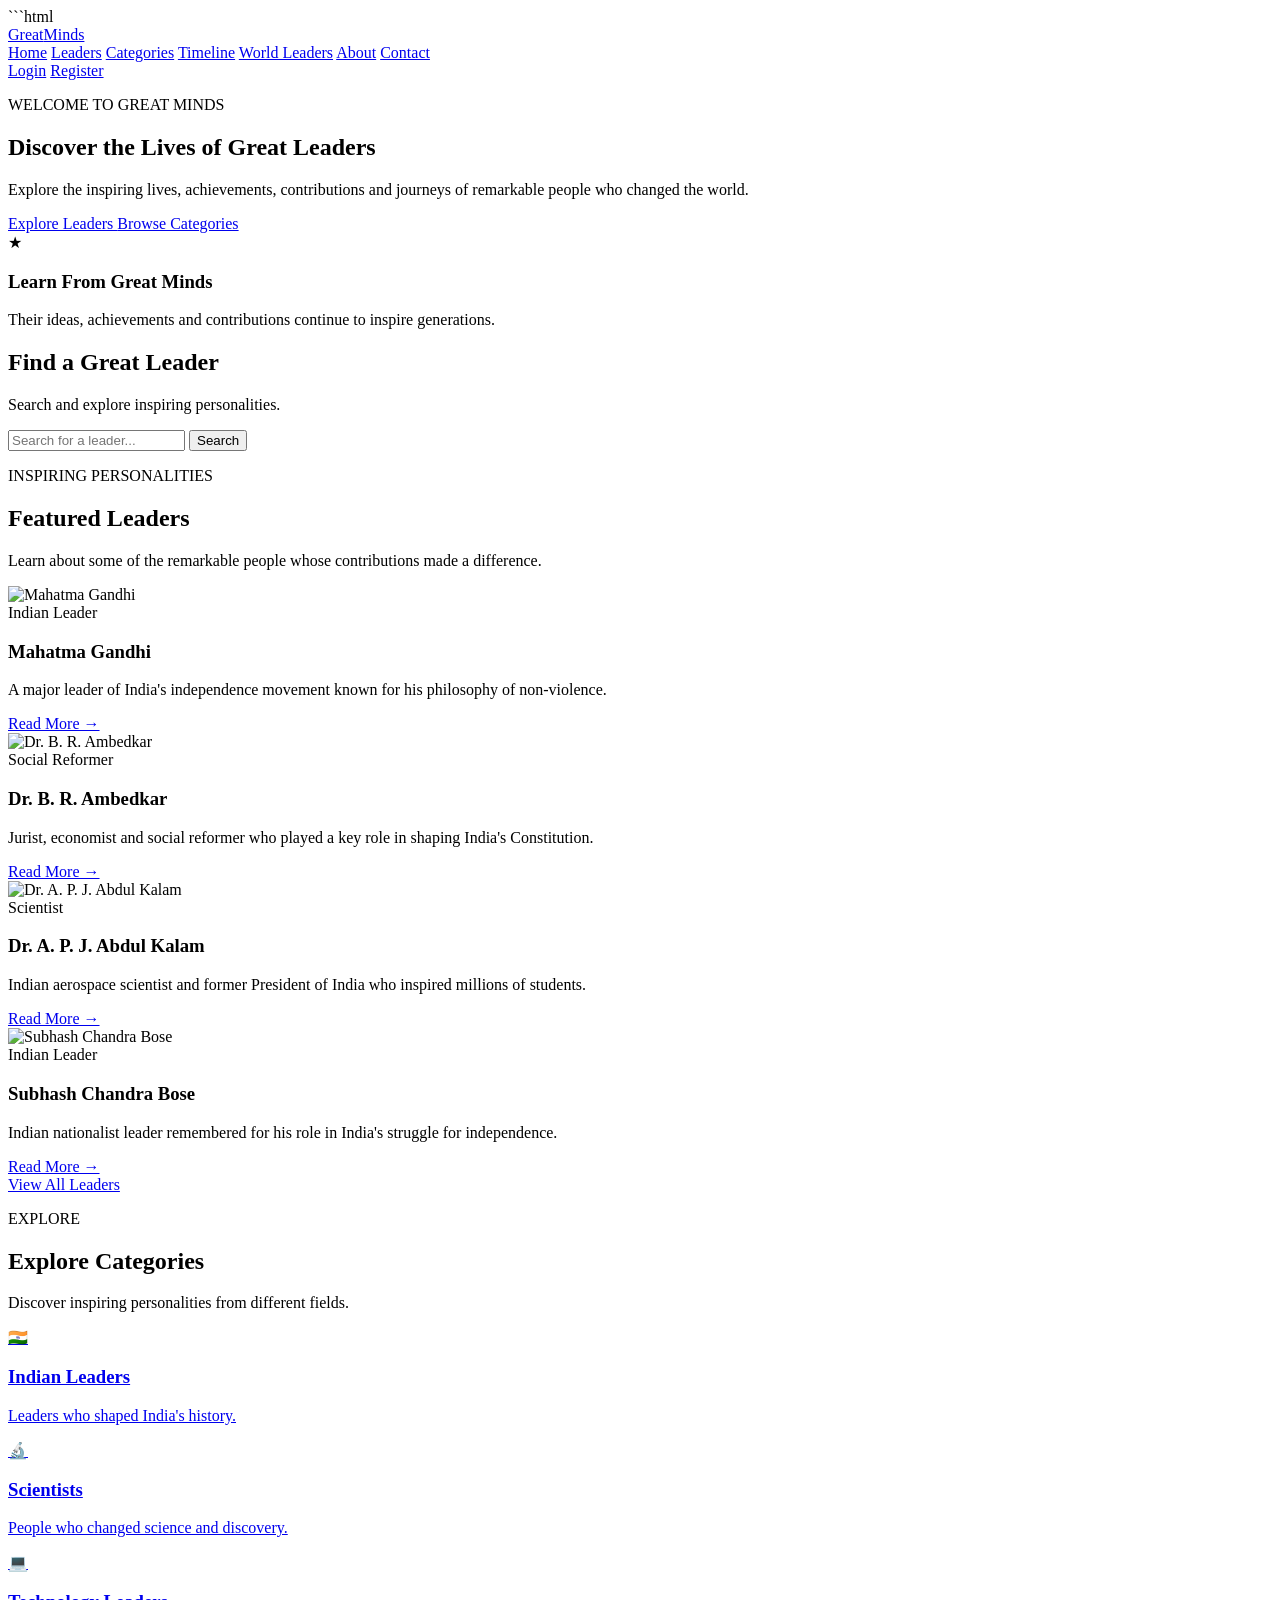
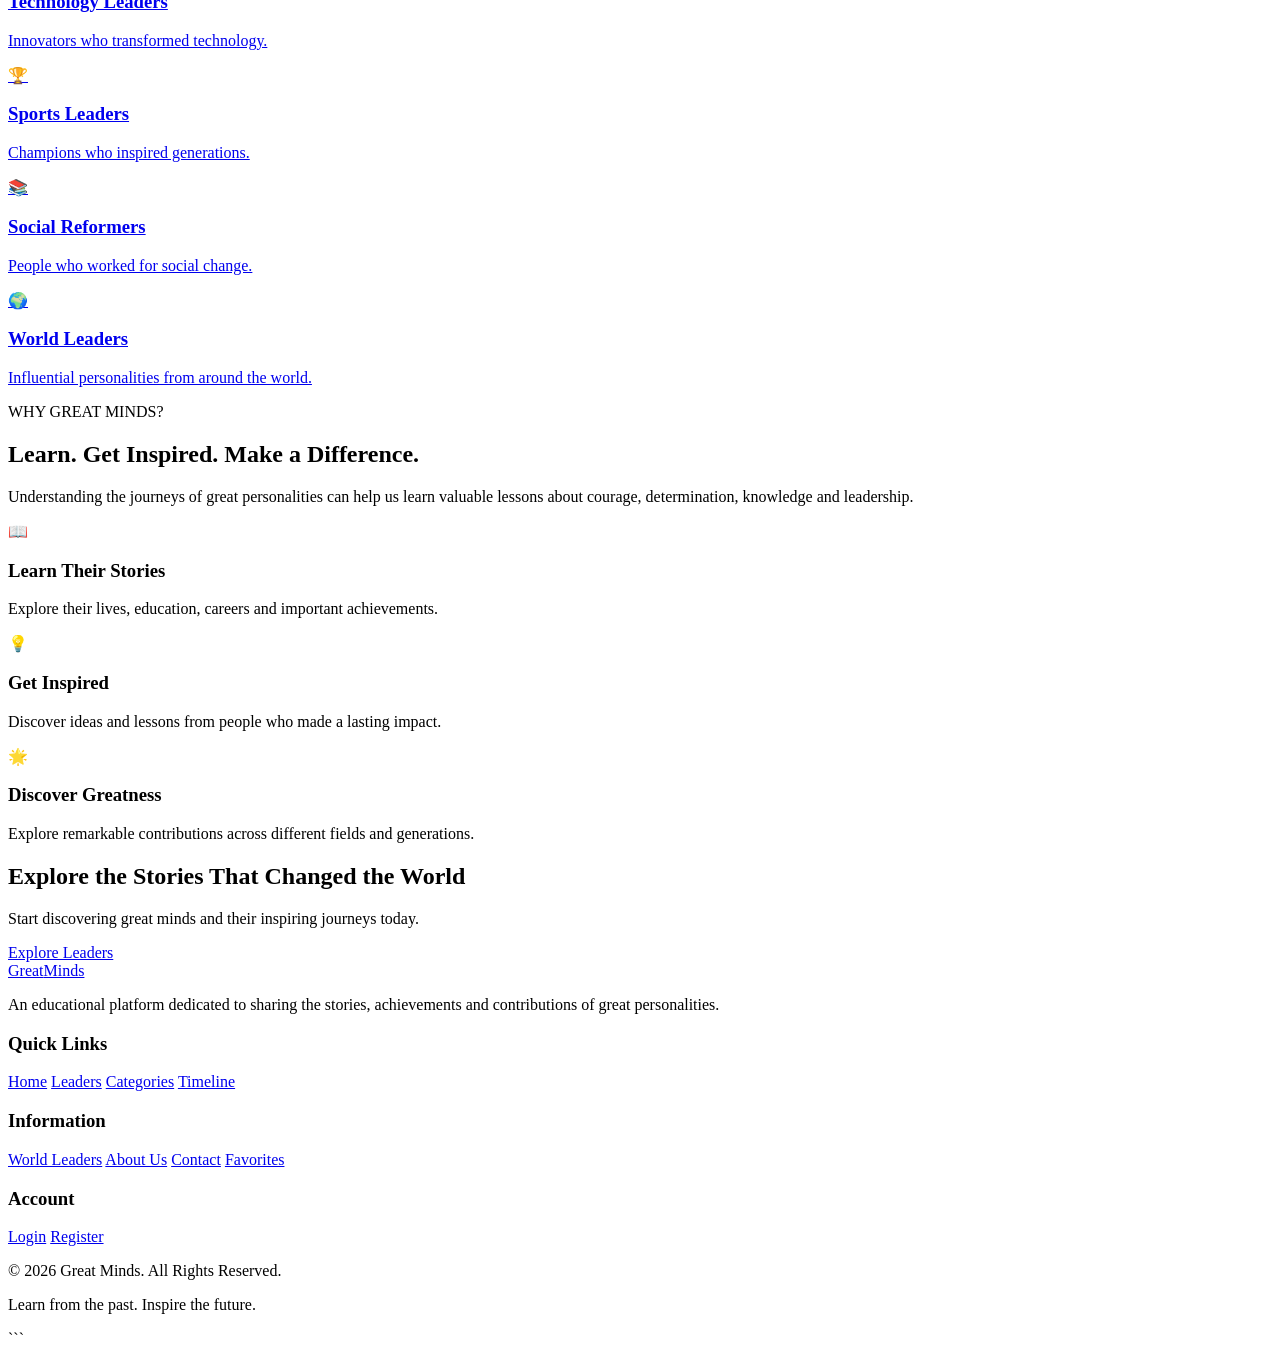
==== index.html @ 08a46108 "Add files via upload" ====
```html
<!DOCTYPE html>
<html lang="en">
<head>
    <meta charset="UTF-8">

    <meta name="viewport" content="width=device-width, initial-scale=1.0">

    <meta name="description"
        content="Great Minds - Explore the lives, achievements and contributions of great leaders and inspiring personalities.">

    <title>Great Minds | Great Leaders</title>

    <!-- Google Font -->
    <link rel="preconnect" href="https://fonts.googleapis.com">
    <link rel="preconnect" href="https://fonts.gstatic.com" crossorigin>
    <link
        href="https://fonts.googleapis.com/css2?family=Poppins:wght@300;400;500;600;700&display=swap"
        rel="stylesheet">

    <!-- Main CSS -->
    <link rel="stylesheet" href="css/style.css">
</head>

<body>

    <!-- ================= NAVBAR ================= -->
    <header class="navbar">

        <div class="container nav-container">

            <a href="index.html" class="logo">
                Great<span>Minds</span>
            </a>

            <nav class="nav-menu">
                <a href="index.html" class="active">Home</a>
                <a href="leaders.html">Leaders</a>
                <a href="categories.html">Categories</a>
                <a href="timeline.html">Timeline</a>
                <a href="world-leaders.html">World Leaders</a>
                <a href="about.html">About</a>
                <a href="contact.html">Contact</a>
            </nav>

            <div class="nav-actions">
                <a href="login.html" class="login-btn">Login</a>
                <a href="register.html" class="register-btn">Register</a>
            </div>

        </div>

    </header>


    <!-- ================= HERO SECTION ================= -->
    <main>

        <section class="hero">

            <div class="container hero-content">

                <div class="hero-text">

                    <p class="hero-small-title">
                        WELCOME TO GREAT MINDS
                    </p>

                    <h1>
                        Discover the Lives of
                        <span>Great Leaders</span>
                    </h1>

                    <p class="hero-description">
                        Explore the inspiring lives, achievements,
                        contributions and journeys of remarkable people
                        who changed the world.
                    </p>

                    <div class="hero-buttons">
                        <a href="leaders.html" class="primary-btn">
                            Explore Leaders
                        </a>

                        <a href="categories.html" class="secondary-btn">
                            Browse Categories
                        </a>
                    </div>

                </div>


                <div class="hero-image">

                    <div class="hero-card">

                        <div class="hero-card-icon">
                            ★
                        </div>

                        <h3>
                            Learn From Great Minds
                        </h3>

                        <p>
                            Their ideas, achievements and contributions
                            continue to inspire generations.
                        </p>

                    </div>

                </div>

            </div>

        </section>


        <!-- ================= SEARCH SECTION ================= -->
        <section class="search-section">

            <div class="container">

                <div class="search-box">

                    <div>
                        <h2>Find a Great Leader</h2>

                        <p>
                            Search and explore inspiring personalities.
                        </p>
                    </div>

                    <form class="search-form" action="search.html">

                        <input
                            type="text"
                            name="search"
                            placeholder="Search for a leader..."
                            aria-label="Search for a leader"
                            required
                        >

                        <button type="submit">
                            Search
                        </button>

                    </form>

                </div>

            </div>

        </section>


        <!-- ================= FEATURED LEADERS ================= -->
        <section class="featured-section">

            <div class="container">

                <div class="section-heading">

                    <p class="section-subtitle">
                        INSPIRING PERSONALITIES
                    </p>

                    <h2>Featured Leaders</h2>

                    <p>
                        Learn about some of the remarkable people
                        whose contributions made a difference.
                    </p>

                </div>


                <div class="leaders-grid">


                    <!-- Leader Card 1 -->
                    <article class="leader-card">

                        <div class="leader-image">
                            <img
                                src="images/gandhi.jpg"
                                alt="Mahatma Gandhi"
                            >
                        </div>

                        <div class="leader-info">

                            <span class="leader-category">
                                Indian Leader
                            </span>

                            <h3>Mahatma Gandhi</h3>

                            <p>
                                A major leader of India's independence
                                movement known for his philosophy of
                                non-violence.
                            </p>

                            <a href="leader-details.html" class="read-more">
                                Read More →
                            </a>

                        </div>

                    </article>


                    <!-- Leader Card 2 -->
                    <article class="leader-card">

                        <div class="leader-image">
                            <img
                                src="images/ambedkar.jpg"
                                alt="Dr. B. R. Ambedkar"
                            >
                        </div>

                        <div class="leader-info">

                            <span class="leader-category">
                                Social Reformer
                            </span>

                            <h3>Dr. B. R. Ambedkar</h3>

                            <p>
                                Jurist, economist and social reformer
                                who played a key role in shaping India's
                                Constitution.
                            </p>

                            <a href="leader-details.html" class="read-more">
                                Read More →
                            </a>

                        </div>

                    </article>


                    <!-- Leader Card 3 -->
                    <article class="leader-card">

                        <div class="leader-image">
                            <img
                                src="images/apj-abdul-kalam.jpg"
                                alt="Dr. A. P. J. Abdul Kalam"
                            >
                        </div>

                        <div class="leader-info">

                            <span class="leader-category">
                                Scientist
                            </span>

                            <h3>Dr. A. P. J. Abdul Kalam</h3>

                            <p>
                                Indian aerospace scientist and former
                                President of India who inspired millions
                                of students.
                            </p>

                            <a href="leader-details.html" class="read-more">
                                Read More →
                            </a>

                        </div>

                    </article>


                    <!-- Leader Card 4 -->
                    <article class="leader-card">

                        <div class="leader-image">
                            <img
                                src="images/subhash-chandra-bose.jpg"
                                alt="Subhash Chandra Bose"
                            >
                        </div>

                        <div class="leader-info">

                            <span class="leader-category">
                                Indian Leader
                            </span>

                            <h3>Subhash Chandra Bose</h3>

                            <p>
                                Indian nationalist leader remembered for
                                his role in India's struggle for
                                independence.
                            </p>

                            <a href="leader-details.html" class="read-more">
                                Read More →
                            </a>

                        </div>

                    </article>

                </div>


                <div class="view-all">

                    <a href="leaders.html" class="primary-btn">
                        View All Leaders
                    </a>

                </div>

            </div>

        </section>


        <!-- ================= CATEGORIES ================= -->
        <section class="categories-section">

            <div class="container">

                <div class="section-heading">

                    <p class="section-subtitle">
                        EXPLORE
                    </p>

                    <h2>Explore Categories</h2>

                    <p>
                        Discover inspiring personalities from
                        different fields.
                    </p>

                </div>


                <div class="categories-grid">


                    <a href="categories.html" class="category-card">
                        <div class="category-icon">🇮🇳</div>
                        <h3>Indian Leaders</h3>
                        <p>Leaders who shaped India's history.</p>
                    </a>


                    <a href="categories.html" class="category-card">
                        <div class="category-icon">🔬</div>
                        <h3>Scientists</h3>
                        <p>People who changed science and discovery.</p>
                    </a>


                    <a href="categories.html" class="category-card">
                        <div class="category-icon">💻</div>
                        <h3>Technology Leaders</h3>
                        <p>Innovators who transformed technology.</p>
                    </a>


                    <a href="categories.html" class="category-card">
                        <div class="category-icon">🏆</div>
                        <h3>Sports Leaders</h3>
                        <p>Champions who inspired generations.</p>
                    </a>


                    <a href="categories.html" class="category-card">
                        <div class="category-icon">📚</div>
                        <h3>Social Reformers</h3>
                        <p>People who worked for social change.</p>
                    </a>


                    <a href="categories.html" class="category-card">
                        <div class="category-icon">🌍</div>
                        <h3>World Leaders</h3>
                        <p>Influential personalities from around the world.</p>
                    </a>

                </div>

            </div>

        </section>


        <!-- ================= WHY GREAT MINDS ================= -->
        <section class="why-section">

            <div class="container">

                <div class="section-heading">

                    <p class="section-subtitle">
                        WHY GREAT MINDS?
                    </p>

                    <h2>Learn. Get Inspired. Make a Difference.</h2>

                    <p>
                        Understanding the journeys of great personalities
                        can help us learn valuable lessons about courage,
                        determination, knowledge and leadership.
                    </p>

                </div>


                <div class="features-grid">

                    <div class="feature-card">
                        <div class="feature-icon">📖</div>
                        <h3>Learn Their Stories</h3>
                        <p>
                            Explore their lives, education, careers
                            and important achievements.
                        </p>
                    </div>


                    <div class="feature-card">
                        <div class="feature-icon">💡</div>
                        <h3>Get Inspired</h3>
                        <p>
                            Discover ideas and lessons from people
                            who made a lasting impact.
                        </p>
                    </div>


                    <div class="feature-card">
                        <div class="feature-icon">🌟</div>
                        <h3>Discover Greatness</h3>
                        <p>
                            Explore remarkable contributions across
                            different fields and generations.
                        </p>
                    </div>

                </div>

            </div>

        </section>


        <!-- ================= CALL TO ACTION ================= -->
        <section class="cta-section">

            <div class="container">

                <div class="cta-content">

                    <h2>
                        Explore the Stories That Changed the World
                    </h2>

                    <p>
                        Start discovering great minds and their
                        inspiring journeys today.
                    </p>

                    <a href="leaders.html" class="primary-btn">
                        Explore Leaders
                    </a>

                </div>

            </div>

        </section>

    </main>


    <!-- ================= FOOTER ================= -->
    <footer class="footer">

        <div class="container footer-content">

            <div class="footer-about">

                <a href="index.html" class="logo">
                    Great<span>Minds</span>
                </a>

                <p>
                    An educational platform dedicated to sharing
                    the stories, achievements and contributions
                    of great personalities.
                </p>

            </div>


            <div class="footer-links">

                <h3>Quick Links</h3>

                <a href="index.html">Home</a>
                <a href="leaders.html">Leaders</a>
                <a href="categories.html">Categories</a>
                <a href="timeline.html">Timeline</a>

            </div>


            <div class="footer-links">

                <h3>Information</h3>

                <a href="world-leaders.html">World Leaders</a>
                <a href="about.html">About Us</a>
                <a href="contact.html">Contact</a>
                <a href="favorites.html">Favorites</a>

            </div>


            <div class="footer-links">

                <h3>Account</h3>

                <a href="login.html">Login</a>
                <a href="register.html">Register</a>

            </div>

        </div>


        <div class="footer-bottom">

            <p>
                © 2026 Great Minds. All Rights Reserved.
            </p>

            <p>
                Learn from the past. Inspire the future.
            </p>

        </div>

    </footer>


    <!-- Main JavaScript -->
    <script src="js/script.js"></script>

</body>
</html>
```
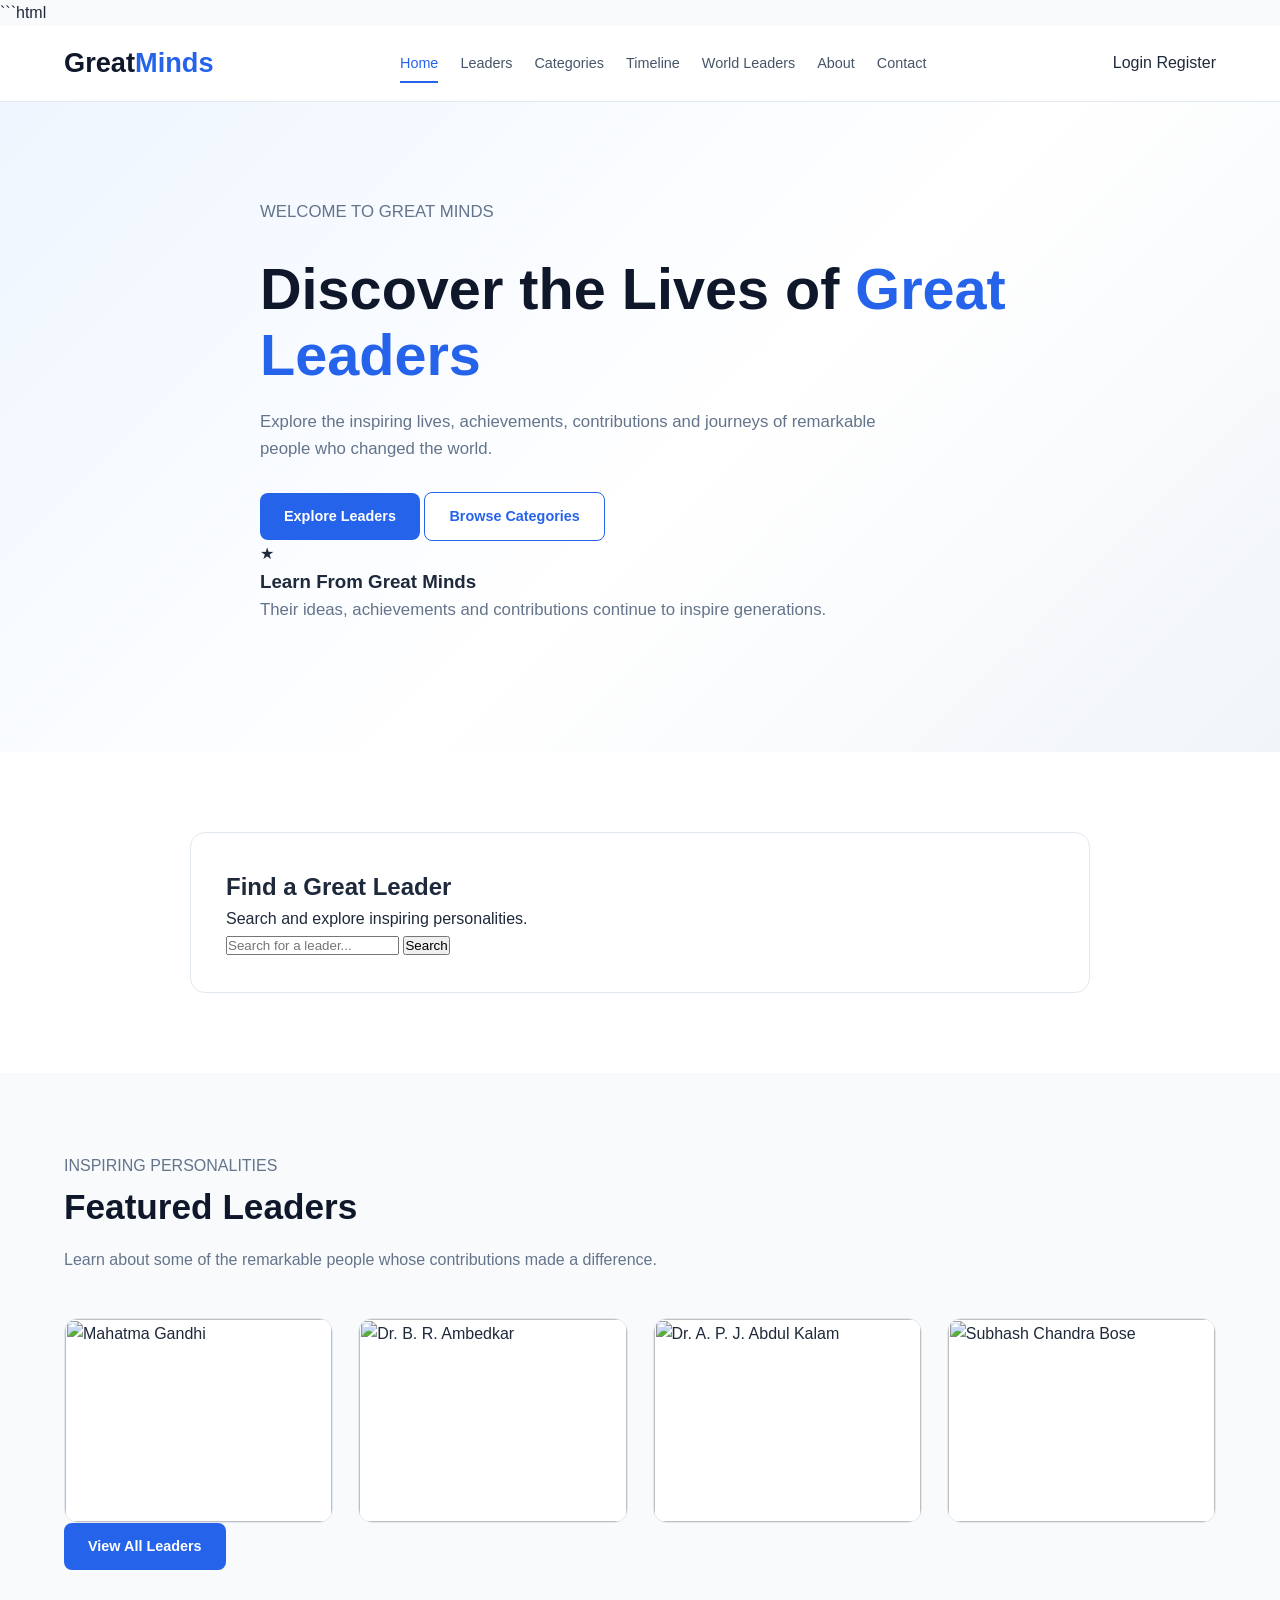
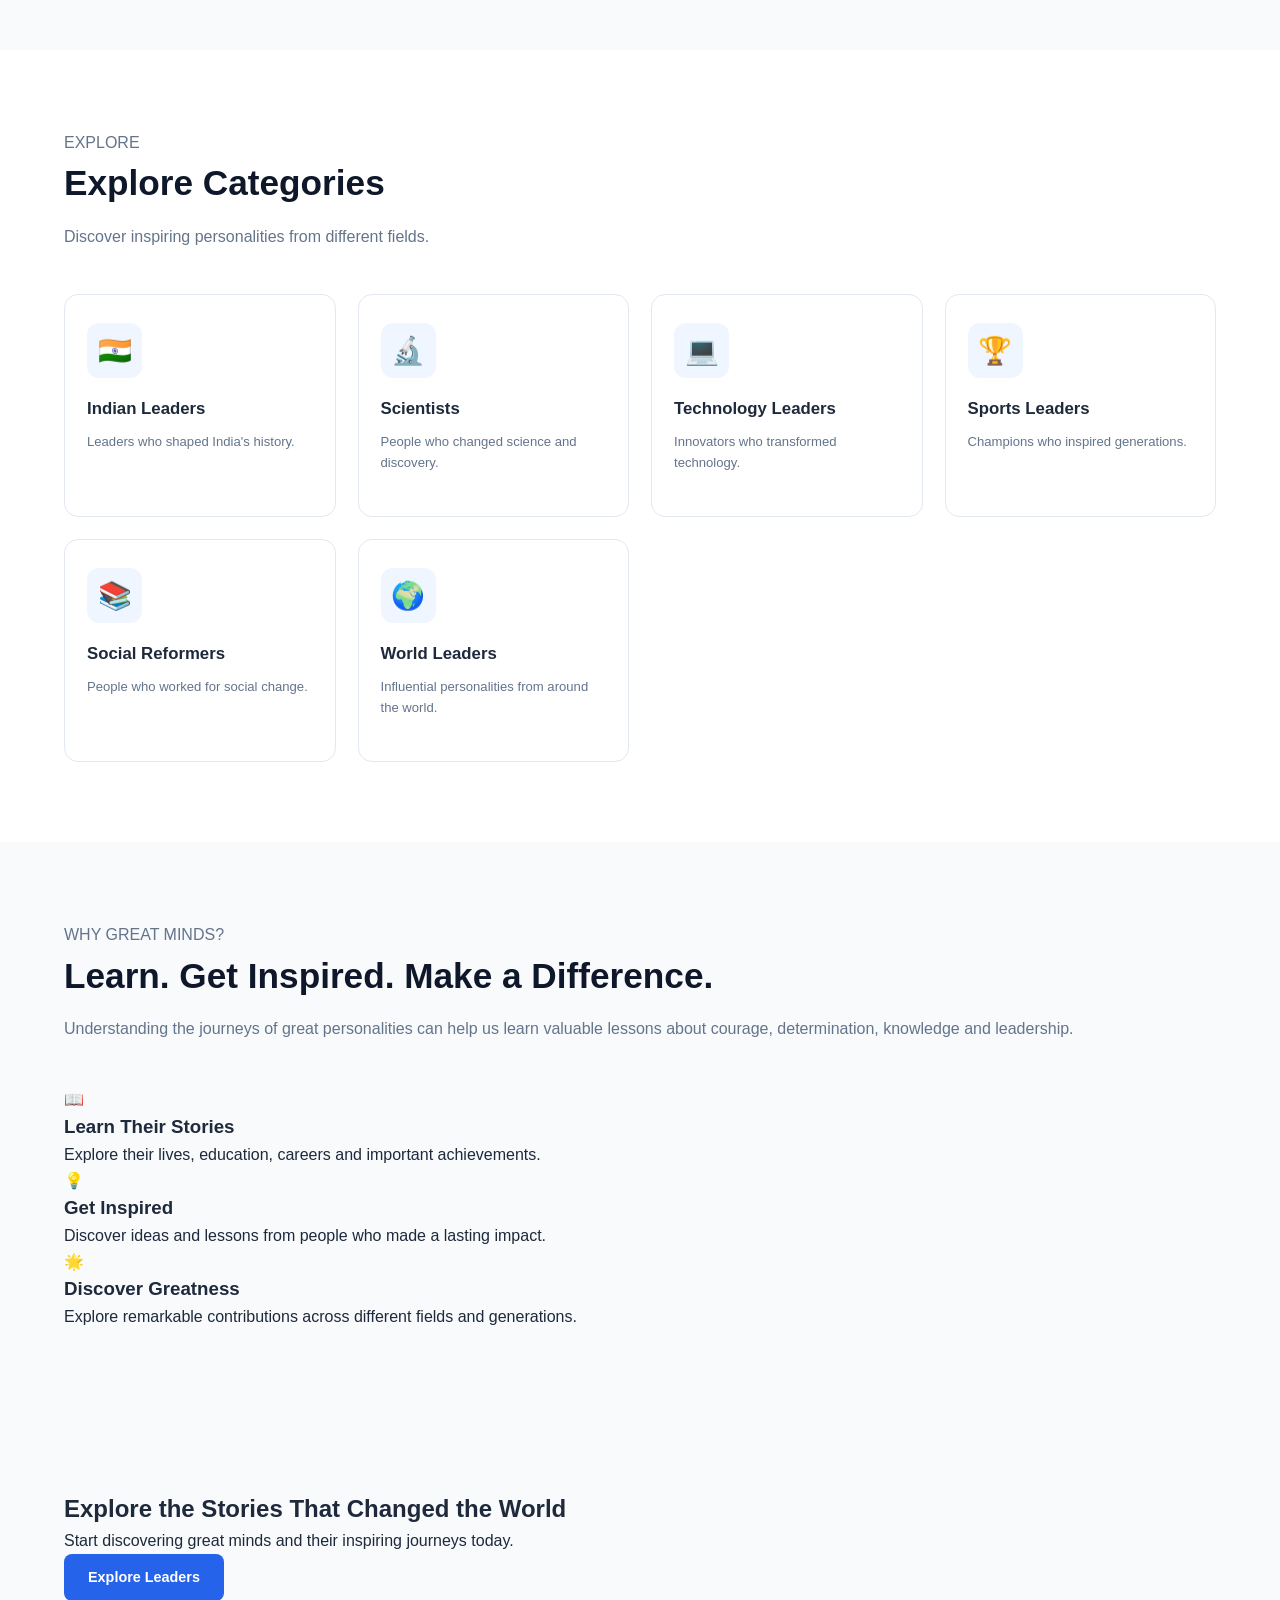
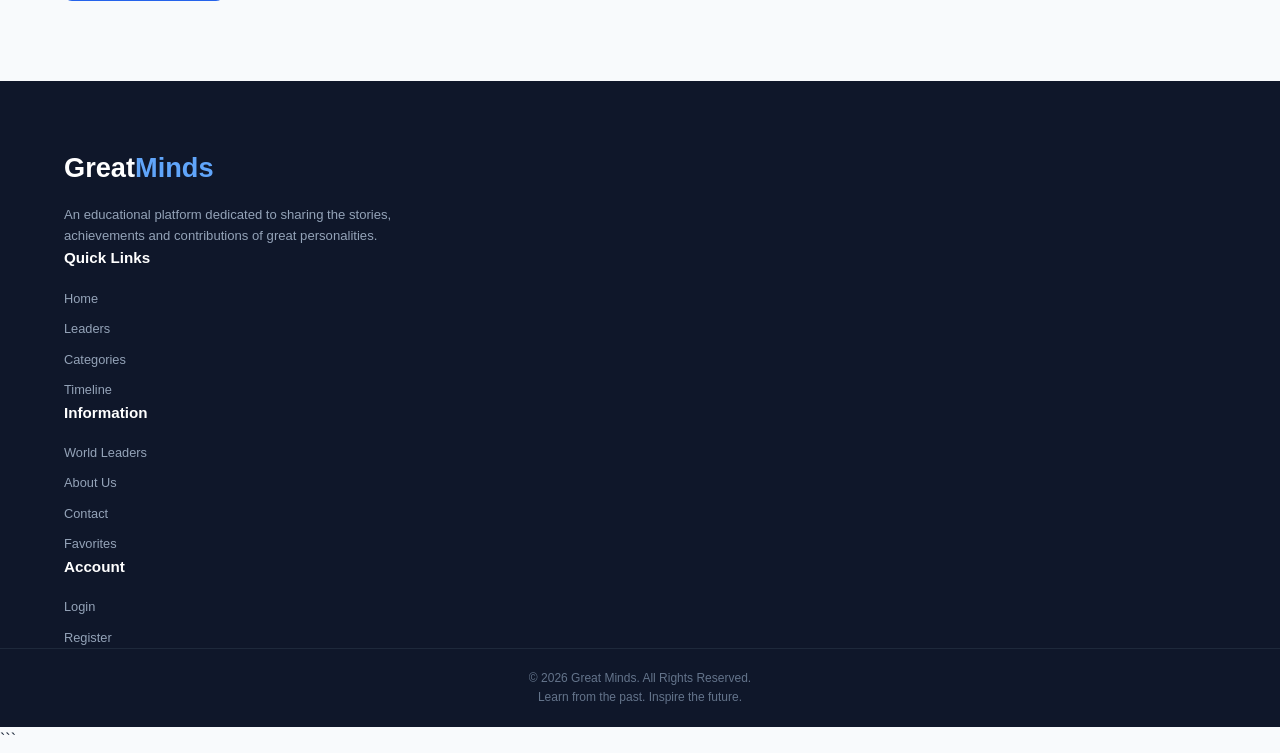
==== commit 40095b8e: "Update index.html" ====
--- a/index.html
+++ b/index.html
@@ -19,7 +19,7 @@
         rel="stylesheet">
 
     <!-- Main CSS -->
-    <link rel="stylesheet" href="css/style.css">
+    <link rel="stylesheet" href="style.css">
 </head>
 
 <body>
@@ -558,7 +558,7 @@
 
 
     <!-- Main JavaScript -->
-    <script src="js/script.js"></script>
+    <script src="script.js"></script>
 
 </body>
 </html>
--- a/style.css
+++ b/style.css
@@ -0,0 +1,1596 @@
+/* =========================================================
+   GREAT MINDS - GLOBAL STYLESHEET
+   ========================================================= */
+
+
+/* =========================
+   1. RESET
+   ========================= */
+
+* {
+    margin: 0;
+    padding: 0;
+    box-sizing: border-box;
+}
+
+html {
+    scroll-behavior: smooth;
+}
+
+body {
+    font-family: "Poppins", sans-serif;
+    background: #f8fafc;
+    color: #1e293b;
+    line-height: 1.6;
+}
+
+img {
+    width: 100%;
+    display: block;
+}
+
+a {
+    text-decoration: none;
+    color: inherit;
+}
+
+button,
+input,
+textarea,
+select {
+    font-family: inherit;
+}
+
+button {
+    cursor: pointer;
+}
+
+
+/* =========================
+   2. COMMON
+   ========================= */
+
+.container {
+    width: 90%;
+    max-width: 1200px;
+    margin: auto;
+}
+
+section {
+    padding: 80px 0;
+}
+
+.section-label {
+    display: inline-block;
+    font-size: 0.85rem;
+    font-weight: 600;
+    color: #2563eb;
+    text-transform: uppercase;
+    letter-spacing: 1.5px;
+    margin-bottom: 10px;
+}
+
+.section-heading {
+    margin-bottom: 45px;
+}
+
+.section-heading.center {
+    text-align: center;
+    max-width: 750px;
+    margin-left: auto;
+    margin-right: auto;
+}
+
+.section-heading h2 {
+    font-size: 2.2rem;
+    color: #0f172a;
+    margin-bottom: 12px;
+}
+
+.section-heading p {
+    color: #64748b;
+}
+
+
+/* =========================
+   3. NAVBAR
+   ========================= */
+
+.navbar {
+    background: #ffffff;
+    border-bottom: 1px solid #e2e8f0;
+    position: sticky;
+    top: 0;
+    z-index: 1000;
+}
+
+.nav-container {
+    min-height: 75px;
+    display: flex;
+    align-items: center;
+    justify-content: space-between;
+    gap: 30px;
+}
+
+.logo {
+    font-size: 1.7rem;
+    font-weight: 700;
+    color: #0f172a;
+    white-space: nowrap;
+}
+
+.logo span {
+    color: #2563eb;
+}
+
+.nav-menu {
+    display: flex;
+    align-items: center;
+    gap: 22px;
+}
+
+.nav-menu a {
+    font-size: 0.9rem;
+    font-weight: 500;
+    color: #475569;
+    transition: 0.3s;
+    position: relative;
+}
+
+.nav-menu a:hover,
+.nav-menu a.active {
+    color: #2563eb;
+}
+
+.nav-menu a.active::after {
+    content: "";
+    position: absolute;
+    left: 0;
+    right: 0;
+    bottom: -8px;
+    height: 2px;
+    background: #2563eb;
+}
+
+
+/* =========================
+   4. BUTTONS
+   ========================= */
+
+.primary-btn,
+.secondary-btn {
+    display: inline-flex;
+    align-items: center;
+    justify-content: center;
+    padding: 12px 24px;
+    border-radius: 8px;
+    font-size: 0.9rem;
+    font-weight: 600;
+    transition: 0.3s;
+    border: none;
+}
+
+.primary-btn {
+    background: #2563eb;
+    color: #ffffff;
+}
+
+.primary-btn:hover {
+    background: #1d4ed8;
+    transform: translateY(-2px);
+}
+
+.secondary-btn {
+    background: #ffffff;
+    color: #2563eb;
+    border: 1px solid #2563eb;
+}
+
+.secondary-btn:hover {
+    background: #eff6ff;
+    transform: translateY(-2px);
+}
+
+
+/* =========================
+   5. PAGE HERO
+   ========================= */
+
+.page-hero {
+    background: linear-gradient(
+        135deg,
+        #eff6ff,
+        #f8fafc
+    );
+    text-align: center;
+    padding: 85px 0;
+    border-bottom: 1px solid #e2e8f0;
+}
+
+.page-badge {
+    display: inline-block;
+    padding: 7px 15px;
+    border-radius: 30px;
+    background: #dbeafe;
+    color: #1d4ed8;
+    font-size: 0.8rem;
+    font-weight: 600;
+    margin-bottom: 15px;
+}
+
+.page-hero h1 {
+    font-size: 3rem;
+    color: #0f172a;
+    margin-bottom: 15px;
+}
+
+.page-hero p {
+    max-width: 750px;
+    margin: auto;
+    color: #64748b;
+    font-size: 1rem;
+}
+
+
+/* =========================
+   6. HOME HERO
+   ========================= */
+
+.hero {
+    min-height: 650px;
+    display: flex;
+    align-items: center;
+    background:
+        linear-gradient(
+            135deg,
+            #eff6ff 0%,
+            #ffffff 55%,
+            #f1f5f9 100%
+        );
+}
+
+.hero-content {
+    max-width: 760px;
+}
+
+.hero-badge {
+    display: inline-block;
+    background: #dbeafe;
+    color: #1d4ed8;
+    padding: 8px 16px;
+    border-radius: 30px;
+    font-size: 0.85rem;
+    font-weight: 600;
+    margin-bottom: 20px;
+}
+
+.hero h1 {
+    font-size: 3.6rem;
+    line-height: 1.15;
+    color: #0f172a;
+    margin-bottom: 20px;
+}
+
+.hero h1 span {
+    color: #2563eb;
+}
+
+.hero p {
+    color: #64748b;
+    font-size: 1.05rem;
+    max-width: 650px;
+    margin-bottom: 30px;
+}
+
+.hero-actions {
+    display: flex;
+    flex-wrap: wrap;
+    gap: 15px;
+}
+
+
+/* =========================
+   7. SEARCH
+   ========================= */
+
+.search-section {
+    background: #ffffff;
+}
+
+.search-container {
+    max-width: 800px;
+    margin: auto;
+    text-align: center;
+}
+
+.search-container h2 {
+    font-size: 2rem;
+    margin-bottom: 10px;
+}
+
+.search-container p {
+    color: #64748b;
+    margin-bottom: 25px;
+}
+
+.search-form {
+    width: 100%;
+}
+
+.search-input-wrapper {
+    display: flex;
+    align-items: center;
+    gap: 10px;
+    background: #ffffff;
+    border: 1px solid #cbd5e1;
+    border-radius: 10px;
+    padding: 6px;
+    box-shadow: 0 8px 25px rgba(15, 23, 42, 0.06);
+}
+
+.search-icon {
+    font-size: 1.1rem;
+    margin-left: 12px;
+}
+
+.search-input-wrapper input {
+    flex: 1;
+    border: none;
+    outline: none;
+    padding: 12px;
+    font-size: 0.95rem;
+    min-width: 0;
+}
+
+.search-input-wrapper .primary-btn {
+    flex-shrink: 0;
+}
+
+
+/* =========================
+   8. LEADER GRID
+   ========================= */
+
+.leaders-section {
+    background: #f8fafc;
+}
+
+.leaders-grid {
+    display: grid;
+    grid-template-columns: repeat(4, 1fr);
+    gap: 25px;
+}
+
+
+/* =========================
+   9. LEADER CARD
+   ========================= */
+
+.leader-card {
+    background: #ffffff;
+    border: 1px solid #e2e8f0;
+    border-radius: 14px;
+    overflow: hidden;
+    transition: 0.3s;
+    position: relative;
+}
+
+.leader-card:hover {
+    transform: translateY(-6px);
+    box-shadow: 0 15px 35px rgba(15, 23, 42, 0.1);
+}
+
+.leader-card-image {
+    height: 230px;
+    overflow: hidden;
+    background: #e2e8f0;
+}
+
+.leader-card-image img {
+    width: 100%;
+    height: 100%;
+    object-fit: cover;
+}
+
+.leader-placeholder {
+    display: flex;
+    align-items: center;
+    justify-content: center;
+    background: linear-gradient(
+        135deg,
+        #dbeafe,
+        #e0e7ff
+    );
+}
+
+.leader-placeholder span {
+    font-size: 2.5rem;
+    font-weight: 700;
+    color: #2563eb;
+}
+
+.leader-card-content {
+    padding: 20px;
+}
+
+.leader-category {
+    display: inline-block;
+    color: #2563eb;
+    font-size: 0.75rem;
+    font-weight: 600;
+    margin-bottom: 8px;
+}
+
+.leader-card h3 {
+    color: #0f172a;
+    font-size: 1.15rem;
+    margin-bottom: 8px;
+}
+
+.leader-card p {
+    color: #64748b;
+    font-size: 0.85rem;
+    margin-bottom: 18px;
+}
+
+.card-link {
+    color: #2563eb;
+    font-size: 0.85rem;
+    font-weight: 600;
+}
+
+.card-link:hover {
+    color: #1d4ed8;
+}
+
+
+/* =========================
+   10. LEADER CARD FOOTER
+   ========================= */
+
+.leader-card-footer {
+    display: flex;
+    align-items: center;
+    justify-content: space-between;
+    gap: 10px;
+}
+
+.favorite-icon {
+    width: 38px;
+    height: 38px;
+    border-radius: 50%;
+    border: 1px solid #cbd5e1;
+    background: #ffffff;
+    color: #64748b;
+    font-size: 1.3rem;
+    transition: 0.3s;
+}
+
+.favorite-icon:hover {
+    border-color: #2563eb;
+    color: #2563eb;
+}
+
+.favorite-icon.active {
+    background: #2563eb;
+    color: #ffffff;
+    border-color: #2563eb;
+}
+
+
+/* =========================
+   11. FILTERS
+   ========================= */
+
+.filters {
+    display: flex;
+    flex-wrap: wrap;
+    gap: 10px;
+    margin-bottom: 35px;
+}
+
+.filter-btn {
+    padding: 9px 17px;
+    border-radius: 30px;
+    border: 1px solid #cbd5e1;
+    background: #ffffff;
+    color: #475569;
+    font-size: 0.82rem;
+    font-weight: 500;
+    transition: 0.3s;
+}
+
+.filter-btn:hover,
+.filter-btn.active {
+    background: #2563eb;
+    border-color: #2563eb;
+    color: #ffffff;
+}
+
+
+/* =========================
+   12. CATEGORIES
+   ========================= */
+
+.categories-section,
+.categories-page-section {
+    background: #ffffff;
+}
+
+.categories-grid {
+    display: grid;
+    grid-template-columns: repeat(4, 1fr);
+    gap: 22px;
+}
+
+.category-card {
+    background: #ffffff;
+    border: 1px solid #e2e8f0;
+    border-radius: 14px;
+    padding: 28px 22px;
+    transition: 0.3s;
+}
+
+.category-card:hover {
+    transform: translateY(-5px);
+    border-color: #bfdbfe;
+    box-shadow: 0 12px 30px rgba(15, 23, 42, 0.08);
+}
+
+.category-icon {
+    width: 55px;
+    height: 55px;
+    border-radius: 12px;
+    background: #eff6ff;
+    display: flex;
+    align-items: center;
+    justify-content: center;
+    font-size: 1.7rem;
+    margin-bottom: 18px;
+}
+
+.category-card h3 {
+    font-size: 1.05rem;
+    margin-bottom: 8px;
+}
+
+.category-card p {
+    font-size: 0.82rem;
+    color: #64748b;
+    margin-bottom: 15px;
+}
+
+.category-link {
+    color: #2563eb;
+    font-size: 0.82rem;
+    font-weight: 600;
+}
+
+
+/* =========================
+   13. SEARCH PAGE
+   ========================= */
+
+.search-page-section {
+    background: #f8fafc;
+}
+
+.search-box {
+    background: #ffffff;
+    border: 1px solid #e2e8f0;
+    border-radius: 15px;
+    padding: 35px;
+    max-width: 900px;
+    margin: auto;
+}
+
+.search-box-header {
+    text-align: center;
+    margin-bottom: 25px;
+}
+
+.search-box-header h2 {
+    font-size: 1.8rem;
+    margin-bottom: 8px;
+}
+
+.search-box-header p {
+    color: #64748b;
+    font-size: 0.9rem;
+}
+
+.popular-searches {
+    max-width: 900px;
+    margin: 30px auto;
+}
+
+.popular-searches h3,
+.search-filters h3 {
+    font-size: 1rem;
+    margin-bottom: 15px;
+}
+
+.search-tags {
+    display: flex;
+    flex-wrap: wrap;
+    gap: 10px;
+}
+
+.search-tag {
+    border: 1px solid #cbd5e1;
+    background: #ffffff;
+    padding: 8px 15px;
+    border-radius: 30px;
+    font-size: 0.8rem;
+    color: #475569;
+    transition: 0.3s;
+}
+
+.search-tag:hover {
+    border-color: #2563eb;
+    color: #2563eb;
+    background: #eff6ff;
+}
+
+.search-filters {
+    max-width: 900px;
+    margin: 30px auto 45px;
+}
+
+.category-filter {
+    display: flex;
+    flex-wrap: wrap;
+    gap: 9px;
+}
+
+.search-results-header {
+    display: flex;
+    align-items: flex-end;
+    justify-content: space-between;
+    gap: 20px;
+    margin-bottom: 25px;
+}
+
+.search-results-header h2 {
+    font-size: 1.8rem;
+}
+
+.result-count {
+    color: #64748b;
+    font-size: 0.85rem;
+}
+
+.search-result-card {
+    min-width: 0;
+}
+
+
+/* =========================
+   14. EMPTY STATE
+   ========================= */
+
+.empty-state {
+    text-align: center;
+    padding: 70px 20px;
+    background: #ffffff;
+    border: 1px dashed #cbd5e1;
+    border-radius: 15px;
+}
+
+.empty-icon {
+    font-size: 2.5rem;
+    margin-bottom: 15px;
+}
+
+.empty-state h3 {
+    font-size: 1.3rem;
+    margin-bottom: 8px;
+}
+
+.empty-state p {
+    color: #64748b;
+    max-width: 550px;
+    margin: 0 auto 20px;
+}
+
+
+/* =========================
+   15. TIMELINE
+   ========================= */
+
+.timeline-intro {
+    background: #ffffff;
+    padding-bottom: 30px;
+}
+
+.timeline-section {
+    background: #f8fafc;
+    padding-top: 50px;
+}
+
+.timeline {
+    position: relative;
+    max-width: 950px;
+    margin: auto;
+}
+
+.timeline::before {
+    content: "";
+    position: absolute;
+    top: 0;
+    bottom: 0;
+    left: 50%;
+    width: 3px;
+    background: #dbeafe;
+    transform: translateX(-50%);
+}
+
+.timeline-item {
+    width: 50%;
+    padding: 0 45px 45px;
+    position: relative;
+}
+
+.timeline-item:nth-child(odd) {
+    margin-right: auto;
+    text-align: right;
+}
+
+.timeline-item:nth-child(even) {
+    margin-left: 50%;
+    text-align: left;
+}
+
+.timeline-dot {
+    width: 17px;
+    height: 17px;
+    border-radius: 50%;
+    background: #2563eb;
+    border: 4px solid #dbeafe;
+    position: absolute;
+    top: 5px;
+    z-index: 2;
+}
+
+.timeline-item:nth-child(odd) .timeline-dot {
+    right: -9px;
+}
+
+.timeline-item:nth-child(even) .timeline-dot {
+    left: -9px;
+}
+
+.timeline-content {
+    background: #ffffff;
+    border: 1px solid #e2e8f0;
+    border-radius: 14px;
+    padding: 25px;
+    transition: 0.3s;
+}
+
+.timeline-content:hover {
+    box-shadow: 0 12px 30px rgba(15, 23, 42, 0.08);
+    transform: translateY(-3px);
+}
+
+.timeline-year {
+    display: inline-block;
+    color: #2563eb;
+    font-size: 0.8rem;
+    font-weight: 700;
+    margin-bottom: 8px;
+}
+
+.timeline-content h3 {
+    font-size: 1.1rem;
+    margin-bottom: 8px;
+}
+
+.timeline-content p {
+    color: #64748b;
+    font-size: 0.85rem;
+    margin-bottom: 15px;
+}
+
+
+/* =========================
+   16. WORLD LEADERS
+   ========================= */
+
+.world-intro {
+    background: #ffffff;
+    padding-bottom: 30px;
+}
+
+
+/* =========================
+   17. INFO SECTION
+   ========================= */
+
+.info-section {
+    background: #ffffff;
+}
+
+.info-grid {
+    display: grid;
+    grid-template-columns: repeat(3, 1fr);
+    gap: 25px;
+}
+
+.info-card {
+    padding: 30px;
+    border: 1px solid #e2e8f0;
+    border-radius: 14px;
+    background: #ffffff;
+    transition: 0.3s;
+}
+
+.info-card:hover {
+    transform: translateY(-5px);
+    box-shadow: 0 12px 30px rgba(15, 23, 42, 0.08);
+}
+
+.info-icon {
+    font-size: 2rem;
+    margin-bottom: 15px;
+}
+
+.info-card h3 {
+    margin-bottom: 8px;
+}
+
+.info-card p {
+    color: #64748b;
+    font-size: 0.85rem;
+}
+
+
+/* =========================
+   18. ABOUT
+   ========================= */
+
+.about-section {
+    background: #ffffff;
+}
+
+.about-grid {
+    display: grid;
+    grid-template-columns: 1.2fr 0.8fr;
+    gap: 50px;
+    align-items: center;
+}
+
+.about-grid h2 {
+    font-size: 2.2rem;
+    margin-bottom: 15px;
+}
+
+.about-grid p {
+    color: #64748b;
+    margin-bottom: 15px;
+}
+
+.about-highlight {
+    background: #eff6ff;
+    border: 1px solid #dbeafe;
+    padding: 30px;
+    border-radius: 15px;
+}
+
+.about-highlight h3 {
+    color: #1d4ed8;
+    margin-bottom: 10px;
+}
+
+.mission-grid {
+    display: grid;
+    grid-template-columns: repeat(3, 1fr);
+    gap: 25px;
+}
+
+.explore-grid {
+    display: grid;
+    grid-template-columns: repeat(3, 1fr);
+    gap: 20px;
+}
+
+.about-categories {
+    display: flex;
+    flex-wrap: wrap;
+    gap: 10px;
+}
+
+.about-categories span {
+    padding: 8px 14px;
+    border-radius: 30px;
+    background: #eff6ff;
+    color: #2563eb;
+    font-size: 0.8rem;
+    font-weight: 500;
+}
+
+
+/* =========================
+   19. CONTACT
+   ========================= */
+
+.contact-section {
+    background: #f8fafc;
+}
+
+.contact-grid {
+    display: grid;
+    grid-template-columns: 0.8fr 1.2fr;
+    gap: 35px;
+}
+
+.contact-info,
+.contact-form-box {
+    background: #ffffff;
+    border: 1px solid #e2e8f0;
+    border-radius: 15px;
+    padding: 30px;
+}
+
+.contact-info h2,
+.contact-form-box h2 {
+    margin-bottom: 12px;
+}
+
+.contact-info > p,
+.contact-form-box > p {
+    color: #64748b;
+    font-size: 0.9rem;
+    margin-bottom: 25px;
+}
+
+.contact-item {
+    display: flex;
+    gap: 15px;
+    margin-bottom: 22px;
+}
+
+.contact-icon {
+    width: 45px;
+    height: 45px;
+    border-radius: 10px;
+    background: #eff6ff;
+    display: flex;
+    align-items: center;
+    justify-content: center;
+    flex-shrink: 0;
+}
+
+.contact-item h3 {
+    font-size: 0.95rem;
+    margin-bottom: 3px;
+}
+
+.contact-item p {
+    color: #64748b;
+    font-size: 0.82rem;
+}
+
+.form-group {
+    margin-bottom: 18px;
+}
+
+.form-group label {
+    display: block;
+    font-size: 0.82rem;
+    font-weight: 600;
+    margin-bottom: 7px;
+}
+
+.form-group input,
+.form-group textarea,
+.form-group select {
+    width: 100%;
+    border: 1px solid #cbd5e1;
+    border-radius: 8px;
+    padding: 12px 13px;
+    outline: none;
+    font-size: 0.88rem;
+    background: #ffffff;
+    transition: 0.3s;
+}
+
+.form-group input:focus,
+.form-group textarea:focus,
+.form-group select:focus {
+    border-color: #2563eb;
+    box-shadow: 0 0 0 3px #dbeafe;
+}
+
+.form-group textarea {
+    min-height: 140px;
+    resize: vertical;
+}
+
+.form-message {
+    margin-top: 15px;
+    font-size: 0.85rem;
+    font-weight: 500;
+}
+
+
+/* =========================
+   20. FAQ
+   ========================= */
+
+.faq-section {
+    background: #ffffff;
+}
+
+.faq-container {
+    max-width: 850px;
+    margin: auto;
+}
+
+.faq-container details {
+    border: 1px solid #e2e8f0;
+    border-radius: 10px;
+    padding: 17px 20px;
+    margin-bottom: 12px;
+    background: #ffffff;
+}
+
+.faq-container summary {
+    cursor: pointer;
+    font-weight: 600;
+    color: #0f172a;
+}
+
+.faq-container details p {
+    color: #64748b;
+    font-size: 0.85rem;
+    margin-top: 12px;
+}
+
+
+/* =========================
+   21. AUTH PAGES
+   ========================= */
+
+.auth-section {
+    min-height: 75vh;
+    display: flex;
+    align-items: center;
+    background: #f8fafc;
+}
+
+.auth-container {
+    max-width: 950px;
+    margin: auto;
+}
+
+.auth-grid {
+    display: grid;
+    grid-template-columns: 0.9fr 1.1fr;
+    background: #ffffff;
+    border: 1px solid #e2e8f0;
+    border-radius: 16px;
+    overflow: hidden;
+    box-shadow: 0 15px 40px rgba(15, 23, 42, 0.08);
+}
+
+.auth-info {
+    background: #eff6ff;
+    padding: 45px;
+}
+
+.auth-info h2 {
+    font-size: 2rem;
+    margin-bottom: 15px;
+}
+
+.auth-info p {
+    color: #64748b;
+    font-size: 0.9rem;
+    margin-bottom: 25px;
+}
+
+.auth-benefits {
+    list-style: none;
+}
+
+.auth-benefits li {
+    margin-bottom: 12px;
+    font-size: 0.85rem;
+}
+
+.auth-form-box {
+    padding: 45px;
+}
+
+.auth-form-box h2 {
+    font-size: 1.8rem;
+    margin-bottom: 8px;
+}
+
+.auth-form-box > p {
+    color: #64748b;
+    font-size: 0.85rem;
+    margin-bottom: 25px;
+}
+
+.checkbox-group {
+    display: flex;
+    align-items: flex-start;
+    gap: 8px;
+    margin-bottom: 18px;
+}
+
+.checkbox-group input {
+    margin-top: 4px;
+}
+
+.checkbox-group label {
+    font-size: 0.78rem;
+    color: #64748b;
+}
+
+.auth-bottom-text {
+    text-align: center;
+    margin-top: 20px;
+    color: #64748b;
+    font-size: 0.82rem;
+}
+
+.auth-bottom-text a {
+    color: #2563eb;
+    font-weight: 600;
+}
+
+
+/* =========================
+   22. LEADER DETAILS
+   ========================= */
+
+.leader-detail-section {
+    background: #f8fafc;
+}
+
+.leader-detail-grid {
+    display: grid;
+    grid-template-columns: 0.8fr 1.2fr;
+    gap: 40px;
+    align-items: start;
+}
+
+.leader-detail-image {
+    background: #ffffff;
+    border: 1px solid #e2e8f0;
+    border-radius: 15px;
+    padding: 15px;
+}
+
+.leader-detail-image img {
+    border-radius: 10px;
+    max-height: 500px;
+    object-fit: cover;
+}
+
+.leader-detail-content {
+    background: #ffffff;
+    border: 1px solid #e2e8f0;
+    border-radius: 15px;
+    padding: 35px;
+}
+
+.leader-detail-content h1 {
+    font-size: 2.5rem;
+    margin-bottom: 10px;
+}
+
+.leader-detail-content h2 {
+    font-size: 1.3rem;
+    margin: 25px 0 10px;
+}
+
+.leader-detail-content p {
+    color: #64748b;
+    font-size: 0.9rem;
+}
+
+.leader-meta {
+    display: grid;
+    grid-template-columns: repeat(2, 1fr);
+    gap: 15px;
+    margin: 25px 0;
+}
+
+.meta-box {
+    padding: 15px;
+    background: #f8fafc;
+    border-radius: 10px;
+}
+
+.meta-box strong {
+    display: block;
+    color: #0f172a;
+    font-size: 0.8rem;
+    margin-bottom: 4px;
+}
+
+.meta-box span {
+    color: #64748b;
+    font-size: 0.8rem;
+}
+
+.favorite-btn {
+    margin-top: 20px;
+}
+
+
+/* =========================
+   23. FAVORITES
+   ========================= */
+
+.favorites-section {
+    background: #f8fafc;
+}
+
+.favorites-actions {
+    text-align: right;
+    margin-bottom: 25px;
+}
+
+
+/* =========================
+   24. CTA
+   ========================= */
+
+.cta-section {
+    background: #f8fafc;
+}
+
+.cta-box {
+    background: linear-gradient(
+        135deg,
+        #eff6ff,
+        #e0e7ff
+    );
+    border: 1px solid #dbeafe;
+    border-radius: 18px;
+    padding: 60px 30px;
+    text-align: center;
+}
+
+.cta-box h2 {
+    font-size: 2.2rem;
+    color: #0f172a;
+    margin-bottom: 12px;
+}
+
+.cta-box p {
+    color: #64748b;
+    max-width: 650px;
+    margin: 0 auto 25px;
+}
+
+.cta-actions {
+    display: flex;
+    justify-content: center;
+    flex-wrap: wrap;
+    gap: 12px;
+}
+
+
+/* =========================
+   25. FOOTER
+   ========================= */
+
+.footer {
+    background: #0f172a;
+    color: #ffffff;
+    padding-top: 65px;
+}
+
+.footer-grid {
+    display: grid;
+    grid-template-columns: 1.5fr 1fr 1fr 1fr;
+    gap: 40px;
+    padding-bottom: 45px;
+}
+
+.footer .logo {
+    color: #ffffff;
+    display: inline-block;
+    margin-bottom: 15px;
+}
+
+.footer .logo span {
+    color: #60a5fa;
+}
+
+.footer-about p {
+    color: #94a3b8;
+    font-size: 0.82rem;
+    max-width: 350px;
+}
+
+.footer-links {
+    display: flex;
+    flex-direction: column;
+    gap: 10px;
+}
+
+.footer-links h3 {
+    font-size: 0.95rem;
+    margin-bottom: 8px;
+}
+
+.footer-links a {
+    color: #94a3b8;
+    font-size: 0.8rem;
+    transition: 0.3s;
+}
+
+.footer-links a:hover {
+    color: #ffffff;
+}
+
+.footer-bottom {
+    border-top: 1px solid #1e293b;
+    padding: 20px 0;
+    text-align: center;
+}
+
+.footer-bottom p {
+    color: #64748b;
+    font-size: 0.75rem;
+}
+
+
+/* =========================
+   26. RESPONSIVE - TABLET
+   ========================= */
+
+@media (max-width: 1050px) {
+
+    .nav-container {
+        flex-direction: column;
+        padding: 18px 0;
+    }
+
+    .nav-menu {
+        flex-wrap: wrap;
+        justify-content: center;
+    }
+
+    .leaders-grid {
+        grid-template-columns: repeat(3, 1fr);
+    }
+
+    .categories-grid {
+        grid-template-columns: repeat(3, 1fr);
+    }
+
+    .footer-grid {
+        grid-template-columns: repeat(2, 1fr);
+    }
+
+    .hero h1 {
+        font-size: 3rem;
+    }
+}
+
+
+/* =========================
+   27. RESPONSIVE - MOBILE
+   ========================= */
+
+@media (max-width: 750px) {
+
+    section {
+        padding: 60px 0;
+    }
+
+    .container {
+        width: 92%;
+    }
+
+    .page-hero {
+        padding: 65px 0;
+    }
+
+    .page-hero h1 {
+        font-size: 2.2rem;
+    }
+
+    .hero {
+        min-height: 550px;
+    }
+
+    .hero h1 {
+        font-size: 2.5rem;
+    }
+
+    .hero p {
+        font-size: 0.95rem;
+    }
+
+    .nav-menu {
+        gap: 12px 16px;
+    }
+
+    .nav-menu a {
+        font-size: 0.78rem;
+    }
+
+    .nav-menu a.active::after {
+        display: none;
+    }
+
+    .leaders-grid {
+        grid-template-columns: repeat(2, 1fr);
+    }
+
+    .categories-grid {
+        grid-template-columns: repeat(2, 1fr);
+    }
+
+    .info-grid {
+        grid-template-columns: 1fr;
+    }
+
+    .mission-grid,
+    .explore-grid {
+        grid-template-columns: 1fr;
+    }
+
+    .about-grid {
+        grid-template-columns: 1fr;
+        gap: 25px;
+    }
+
+    .contact-grid {
+        grid-template-columns: 1fr;
+    }
+
+    .auth-grid {
+        grid-template-columns: 1fr;
+    }
+
+    .auth-info {
+        padding: 30px;
+    }
+
+    .auth-form-box {
+        padding: 30px;
+    }
+
+    .leader-detail-grid {
+        grid-template-columns: 1fr;
+    }
+
+    .leader-detail-content h1 {
+        font-size: 2rem;
+    }
+
+    .search-results-header {
+        align-items: flex-start;
+        flex-direction: column;
+    }
+
+    .search-input-wrapper {
+        flex-wrap: wrap;
+    }
+
+    .search-input-wrapper input {
+        width: 100%;
+        flex-basis: 100%;
+        order: 1;
+    }
+
+    .search-input-wrapper .search-icon {
+        order: 0;
+    }
+
+    .search-input-wrapper .primary-btn {
+        width: 100%;
+        order: 2;
+    }
+
+    /* Timeline mobile */
+
+    .timeline::before {
+        left: 10px;
+        transform: none;
+    }
+
+    .timeline-item,
+    .timeline-item:nth-child(odd),
+    .timeline-item:nth-child(even) {
+        width: 100%;
+        margin: 0;
+        padding: 0 0 30px 40px;
+        text-align: left;
+    }
+
+    .timeline-item:nth-child(odd) .timeline-dot,
+    .timeline-item:nth-child(even) .timeline-dot {
+        left: 2px;
+        right: auto;
+    }
+
+    .timeline-content {
+        padding: 20px;
+    }
+
+    .cta-box {
+        padding: 45px 20px;
+    }
+
+    .cta-box h2 {
+        font-size: 1.8rem;
+    }
+
+    .footer-grid {
+        grid-template-columns: 1fr 1fr;
+        gap: 30px;
+    }
+}
+
+
+/* =========================
+   28. SMALL MOBILE
+   ========================= */
+
+@media (max-width: 480px) {
+
+    .logo {
+        font-size: 1.5rem;
+    }
+
+    .nav-menu {
+        gap: 9px 12px;
+    }
+
+    .nav-menu a {
+        font-size: 0.72rem;
+    }
+
+    .hero h1 {
+        font-size: 2.1rem;
+    }
+
+    .hero-actions,
+    .cta-actions {
+        flex-direction: column;
+    }
+
+    .hero-actions a,
+    .cta-actions a {
+        width: 100%;
+    }
+
+    .leaders-grid {
+        grid-template-columns: 1fr;
+    }
+
+    .categories-grid {
+        grid-template-columns: 1fr;
+    }
+
+    .leader-card-image {
+        height: 250px;
+    }
+
+    .search-box {
+        padding: 22px;
+    }
+
+    .leader-meta {
+        grid-template-columns: 1fr;
+    }
+
+    .footer-grid {
+        grid-template-columns: 1fr;
+    }
+
+    .footer {
+        padding-top: 45px;
+    }
+}
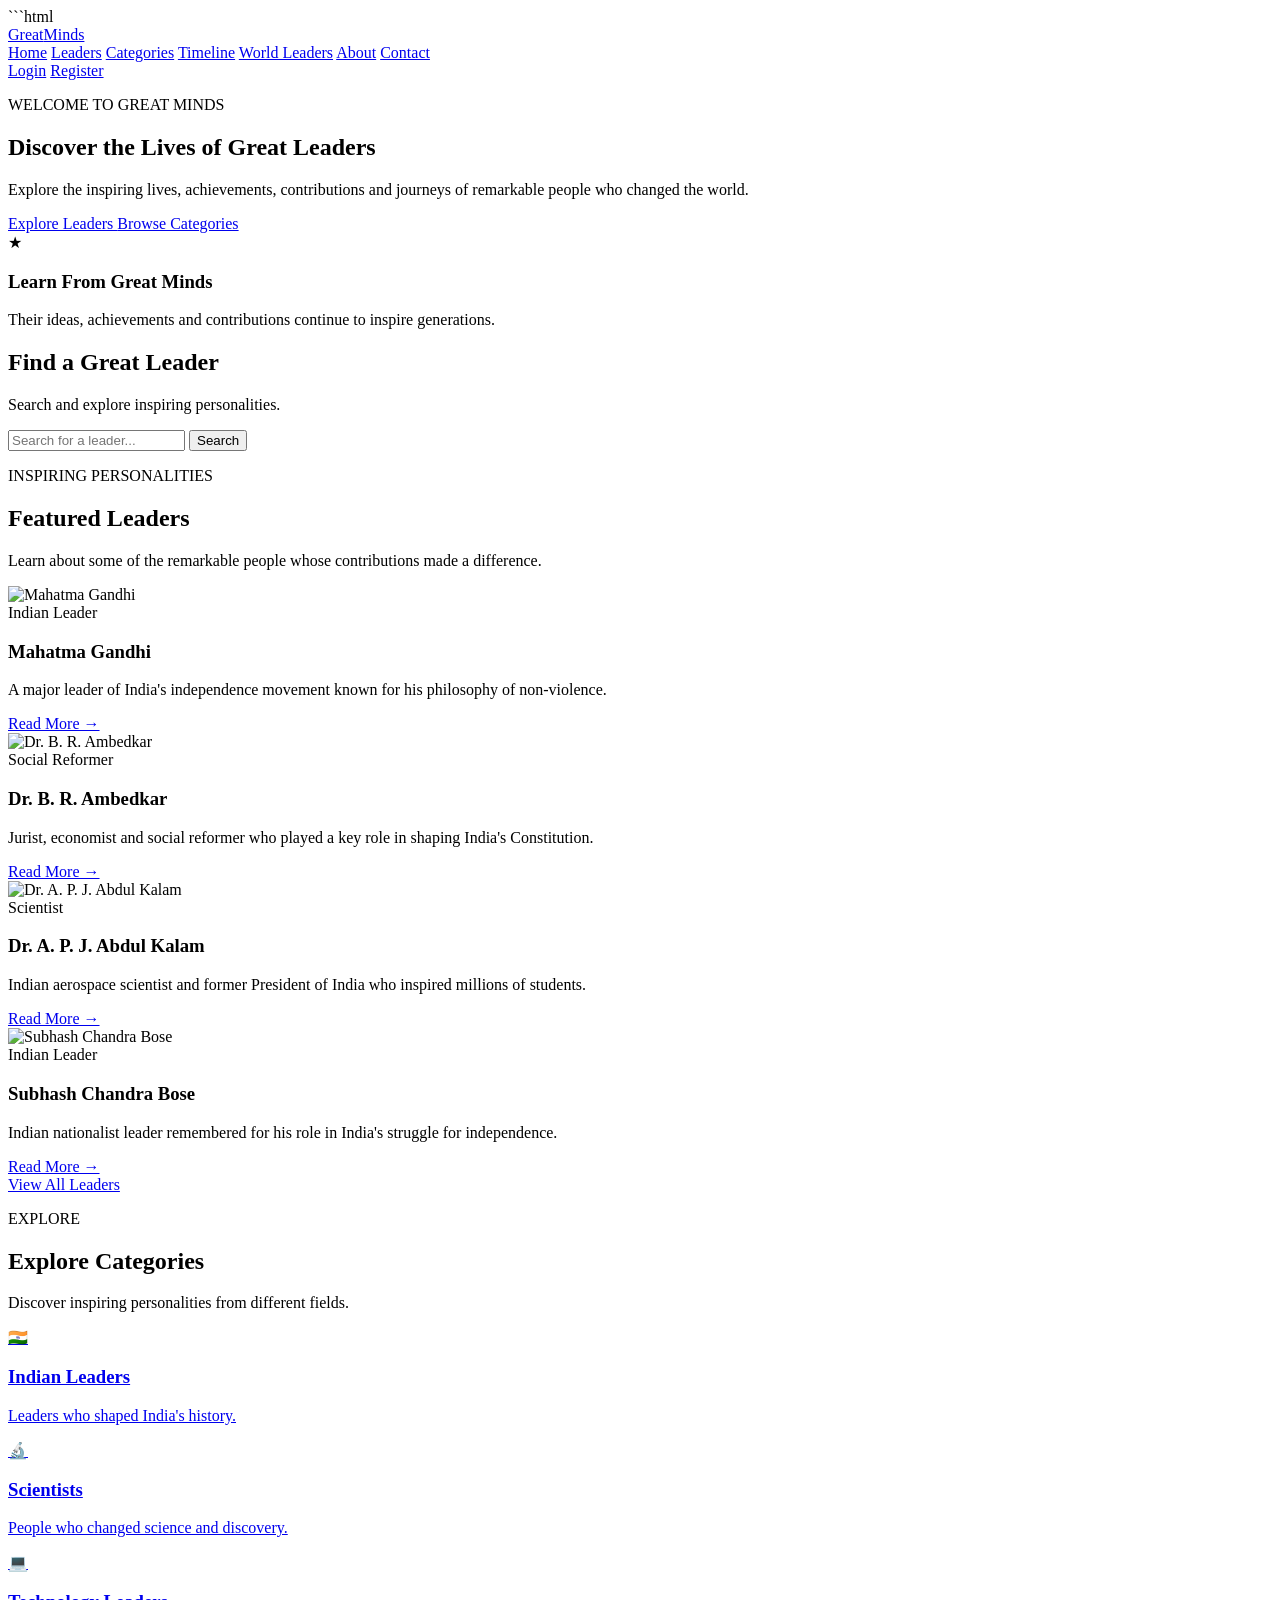
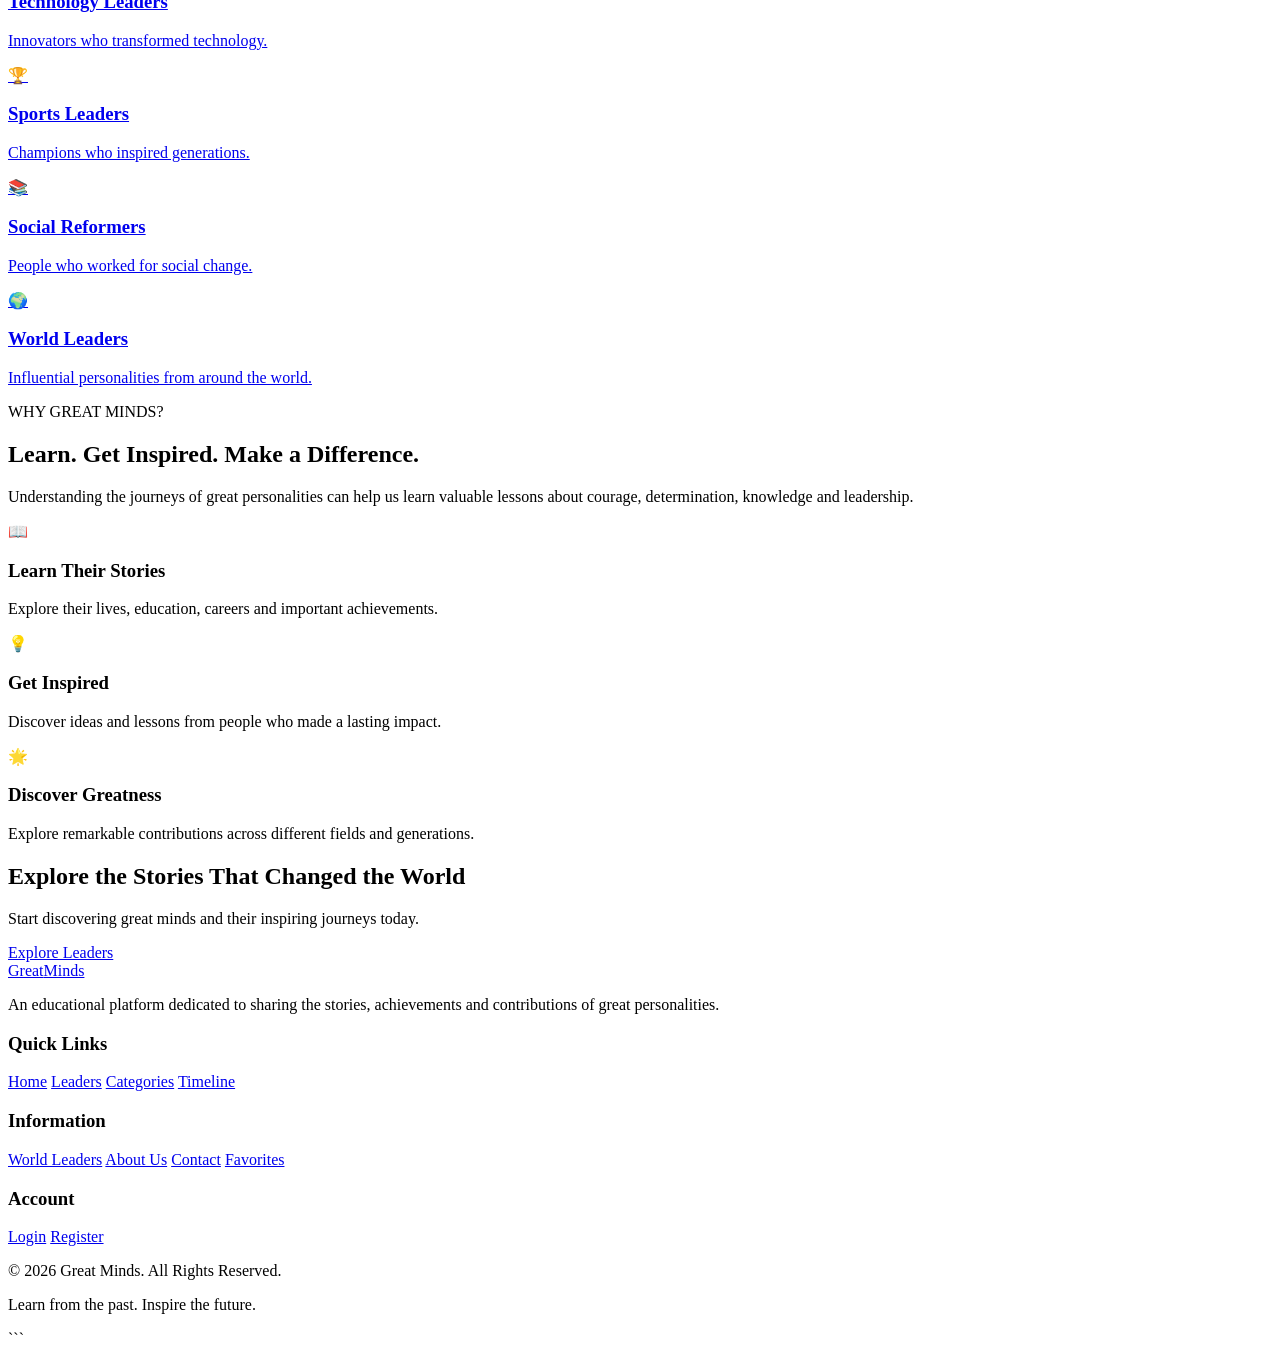
==== commit aa688720: "Add files via upload" ====
--- a/index.html
+++ b/index.html
@@ -19,7 +19,7 @@
         rel="stylesheet">
 
     <!-- Main CSS -->
-    <link rel="stylesheet" href="style.css">
+    <link rel="stylesheet" href="css/style.css">
 </head>
 
 <body>
@@ -558,7 +558,7 @@
 
 
     <!-- Main JavaScript -->
-    <script src="script.js"></script>
+    <script src="js/script.js"></script>
 
 </body>
 </html>
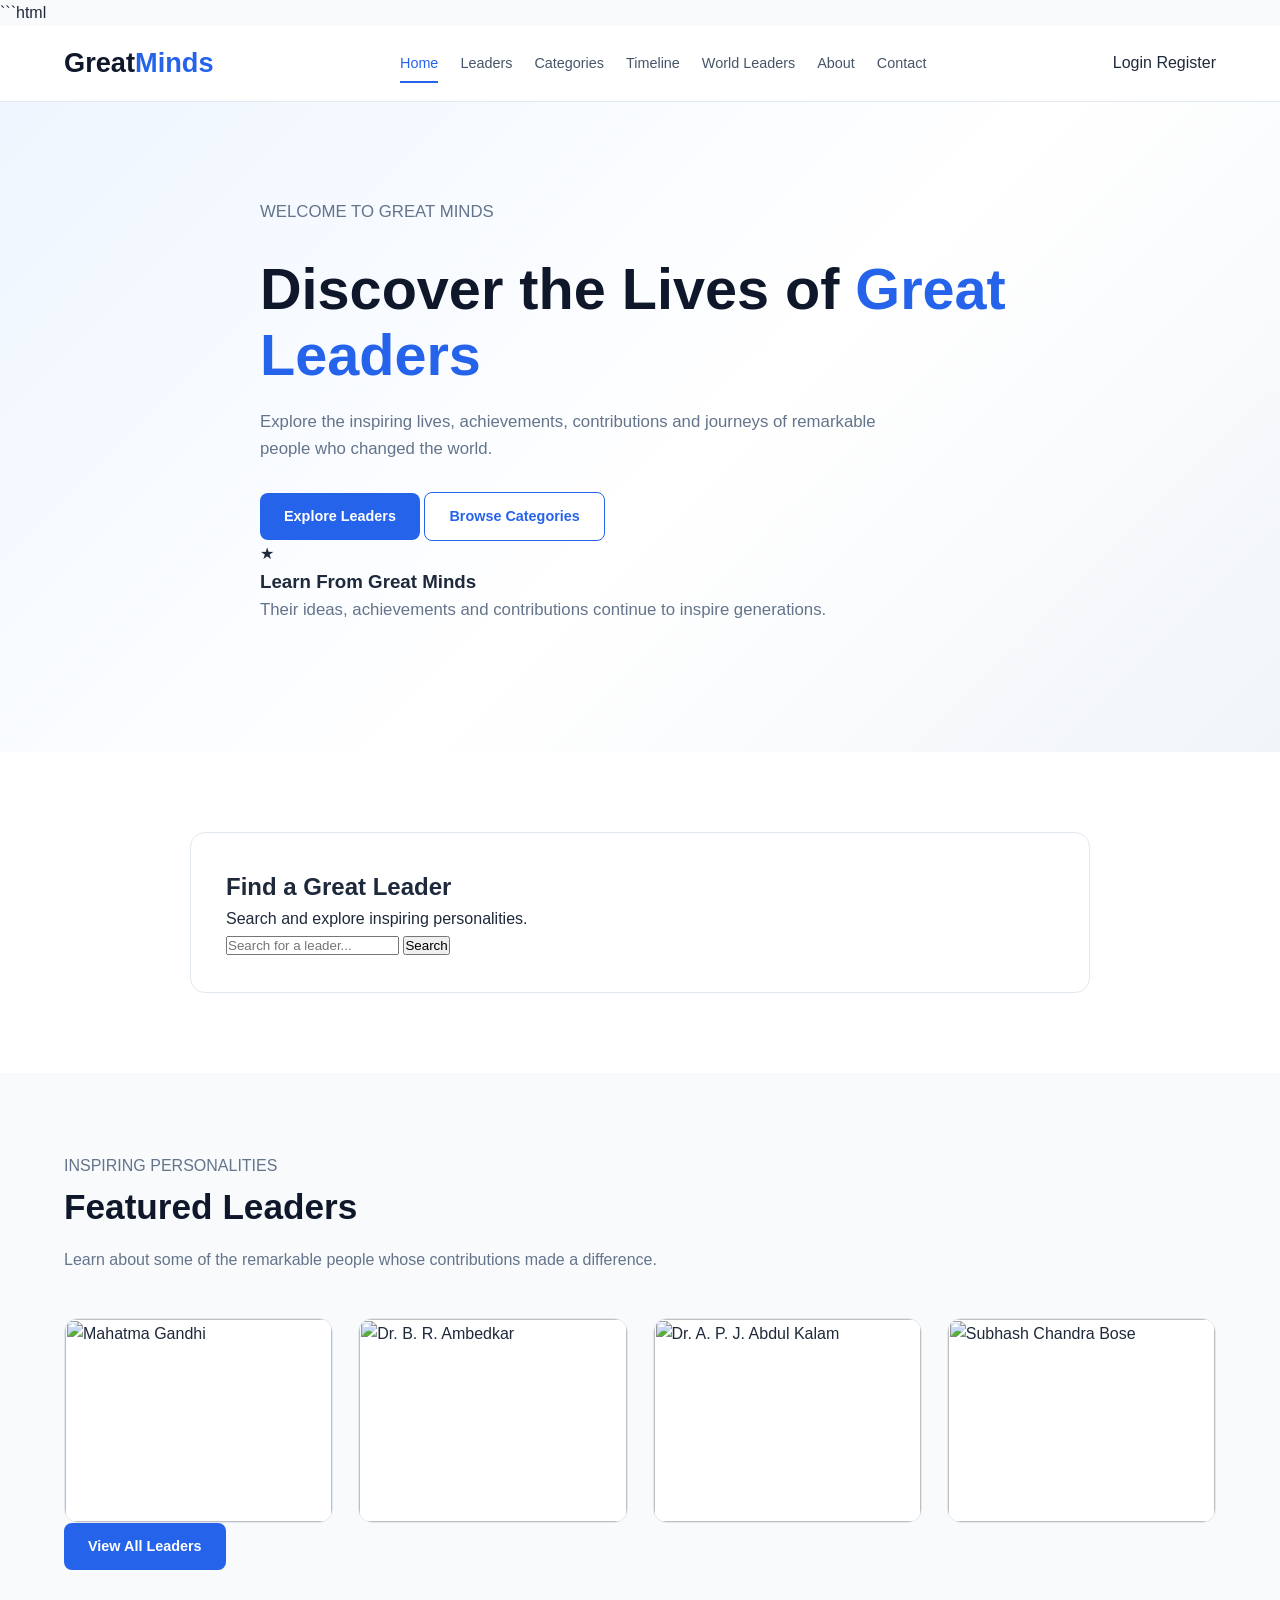
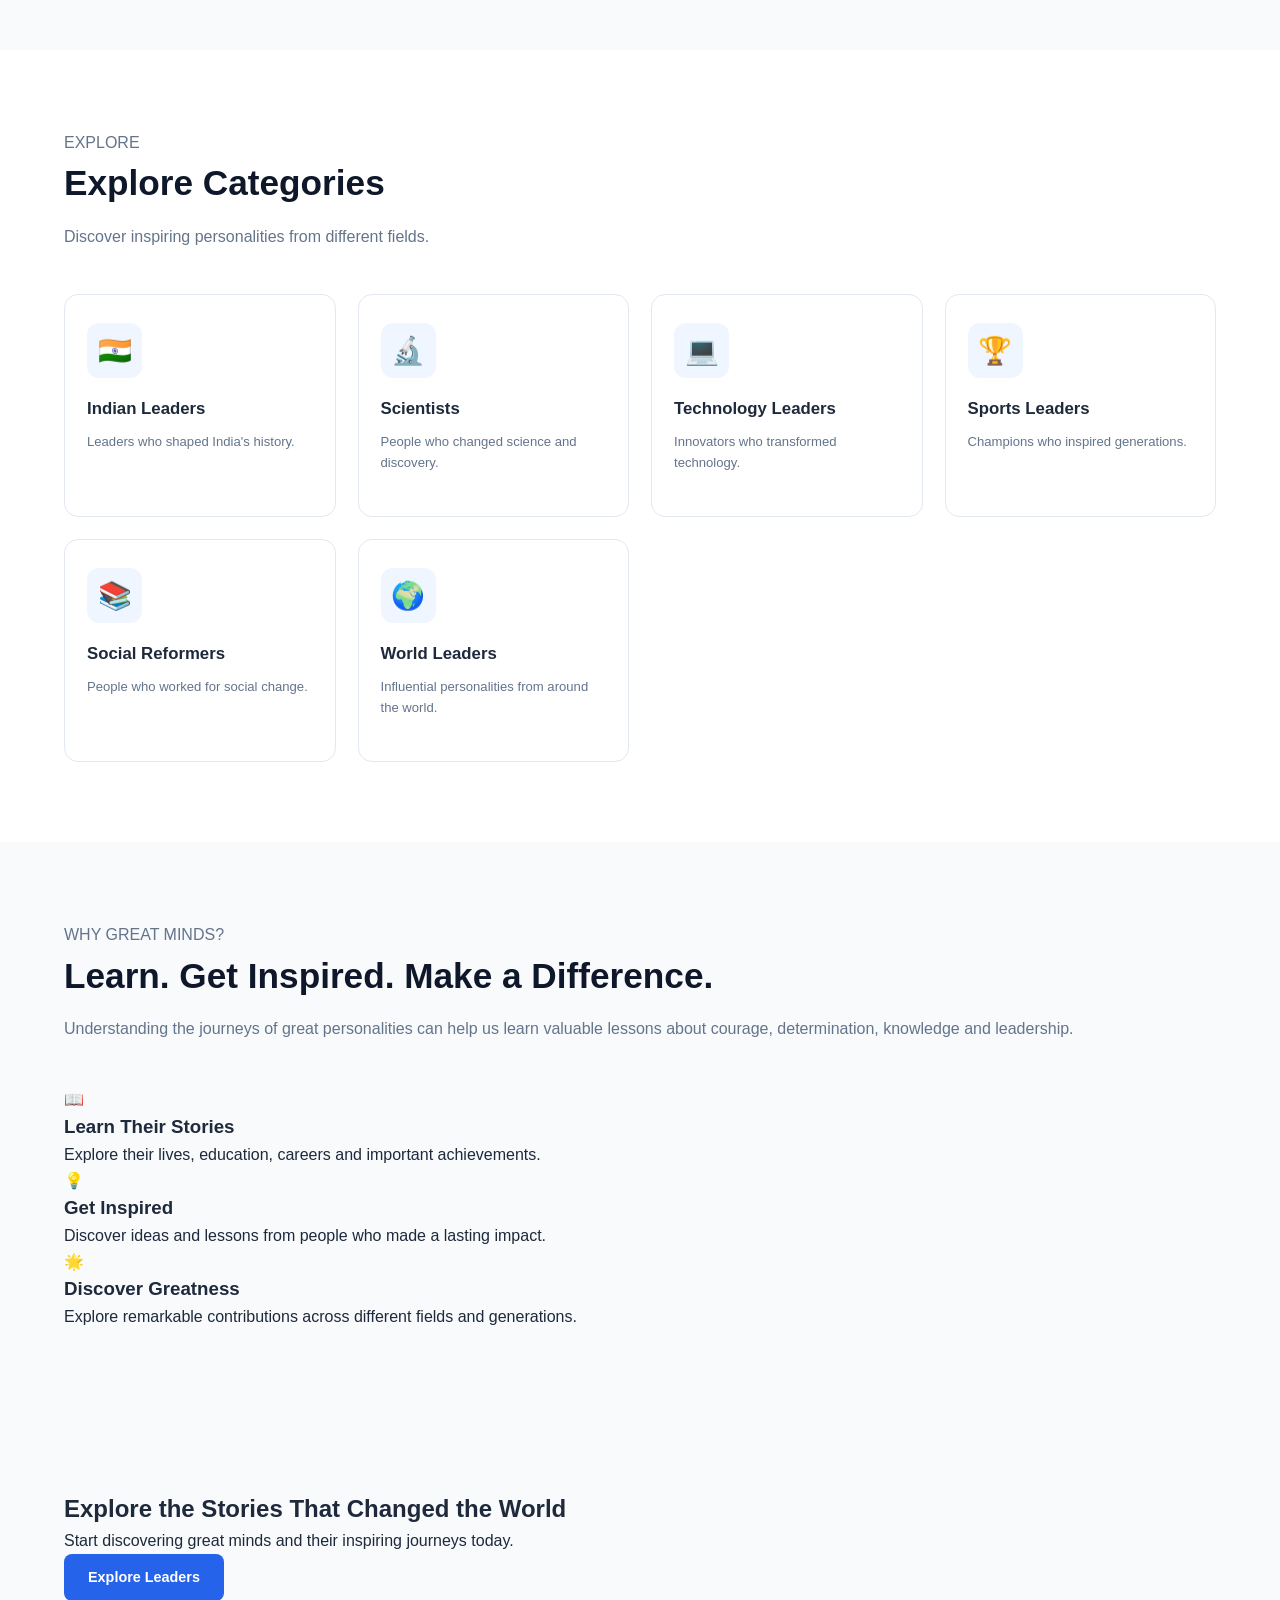
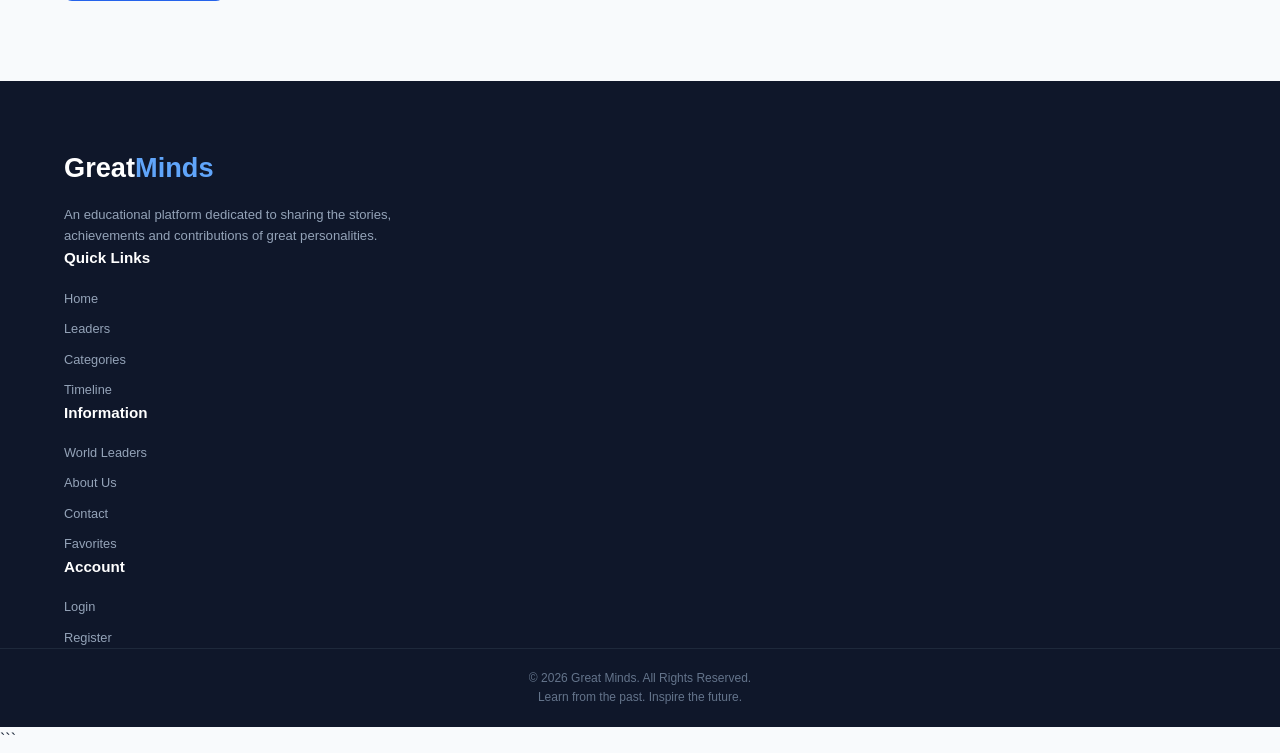
==== commit 6a790752: "Update index.html" ====
--- a/index.html
+++ b/index.html
@@ -19,7 +19,7 @@
         rel="stylesheet">
 
     <!-- Main CSS -->
-    <link rel="stylesheet" href="css/style.css">
+    <link rel="stylesheet" href="style.css">
 </head>
 
 <body>
@@ -558,7 +558,7 @@
 
 
     <!-- Main JavaScript -->
-    <script src="js/script.js"></script>
+    <script src="script.js"></script>
 
 </body>
 </html>
--- a/style.css
+++ b/style.css
@@ -0,0 +1,1596 @@
+/* =========================================================
+   GREAT MINDS - GLOBAL STYLESHEET
+   ========================================================= */
+
+
+/* =========================
+   1. RESET
+   ========================= */
+
+* {
+    margin: 0;
+    padding: 0;
+    box-sizing: border-box;
+}
+
+html {
+    scroll-behavior: smooth;
+}
+
+body {
+    font-family: "Poppins", sans-serif;
+    background: #f8fafc;
+    color: #1e293b;
+    line-height: 1.6;
+}
+
+img {
+    width: 100%;
+    display: block;
+}
+
+a {
+    text-decoration: none;
+    color: inherit;
+}
+
+button,
+input,
+textarea,
+select {
+    font-family: inherit;
+}
+
+button {
+    cursor: pointer;
+}
+
+
+/* =========================
+   2. COMMON
+   ========================= */
+
+.container {
+    width: 90%;
+    max-width: 1200px;
+    margin: auto;
+}
+
+section {
+    padding: 80px 0;
+}
+
+.section-label {
+    display: inline-block;
+    font-size: 0.85rem;
+    font-weight: 600;
+    color: #2563eb;
+    text-transform: uppercase;
+    letter-spacing: 1.5px;
+    margin-bottom: 10px;
+}
+
+.section-heading {
+    margin-bottom: 45px;
+}
+
+.section-heading.center {
+    text-align: center;
+    max-width: 750px;
+    margin-left: auto;
+    margin-right: auto;
+}
+
+.section-heading h2 {
+    font-size: 2.2rem;
+    color: #0f172a;
+    margin-bottom: 12px;
+}
+
+.section-heading p {
+    color: #64748b;
+}
+
+
+/* =========================
+   3. NAVBAR
+   ========================= */
+
+.navbar {
+    background: #ffffff;
+    border-bottom: 1px solid #e2e8f0;
+    position: sticky;
+    top: 0;
+    z-index: 1000;
+}
+
+.nav-container {
+    min-height: 75px;
+    display: flex;
+    align-items: center;
+    justify-content: space-between;
+    gap: 30px;
+}
+
+.logo {
+    font-size: 1.7rem;
+    font-weight: 700;
+    color: #0f172a;
+    white-space: nowrap;
+}
+
+.logo span {
+    color: #2563eb;
+}
+
+.nav-menu {
+    display: flex;
+    align-items: center;
+    gap: 22px;
+}
+
+.nav-menu a {
+    font-size: 0.9rem;
+    font-weight: 500;
+    color: #475569;
+    transition: 0.3s;
+    position: relative;
+}
+
+.nav-menu a:hover,
+.nav-menu a.active {
+    color: #2563eb;
+}
+
+.nav-menu a.active::after {
+    content: "";
+    position: absolute;
+    left: 0;
+    right: 0;
+    bottom: -8px;
+    height: 2px;
+    background: #2563eb;
+}
+
+
+/* =========================
+   4. BUTTONS
+   ========================= */
+
+.primary-btn,
+.secondary-btn {
+    display: inline-flex;
+    align-items: center;
+    justify-content: center;
+    padding: 12px 24px;
+    border-radius: 8px;
+    font-size: 0.9rem;
+    font-weight: 600;
+    transition: 0.3s;
+    border: none;
+}
+
+.primary-btn {
+    background: #2563eb;
+    color: #ffffff;
+}
+
+.primary-btn:hover {
+    background: #1d4ed8;
+    transform: translateY(-2px);
+}
+
+.secondary-btn {
+    background: #ffffff;
+    color: #2563eb;
+    border: 1px solid #2563eb;
+}
+
+.secondary-btn:hover {
+    background: #eff6ff;
+    transform: translateY(-2px);
+}
+
+
+/* =========================
+   5. PAGE HERO
+   ========================= */
+
+.page-hero {
+    background: linear-gradient(
+        135deg,
+        #eff6ff,
+        #f8fafc
+    );
+    text-align: center;
+    padding: 85px 0;
+    border-bottom: 1px solid #e2e8f0;
+}
+
+.page-badge {
+    display: inline-block;
+    padding: 7px 15px;
+    border-radius: 30px;
+    background: #dbeafe;
+    color: #1d4ed8;
+    font-size: 0.8rem;
+    font-weight: 600;
+    margin-bottom: 15px;
+}
+
+.page-hero h1 {
+    font-size: 3rem;
+    color: #0f172a;
+    margin-bottom: 15px;
+}
+
+.page-hero p {
+    max-width: 750px;
+    margin: auto;
+    color: #64748b;
+    font-size: 1rem;
+}
+
+
+/* =========================
+   6. HOME HERO
+   ========================= */
+
+.hero {
+    min-height: 650px;
+    display: flex;
+    align-items: center;
+    background:
+        linear-gradient(
+            135deg,
+            #eff6ff 0%,
+            #ffffff 55%,
+            #f1f5f9 100%
+        );
+}
+
+.hero-content {
+    max-width: 760px;
+}
+
+.hero-badge {
+    display: inline-block;
+    background: #dbeafe;
+    color: #1d4ed8;
+    padding: 8px 16px;
+    border-radius: 30px;
+    font-size: 0.85rem;
+    font-weight: 600;
+    margin-bottom: 20px;
+}
+
+.hero h1 {
+    font-size: 3.6rem;
+    line-height: 1.15;
+    color: #0f172a;
+    margin-bottom: 20px;
+}
+
+.hero h1 span {
+    color: #2563eb;
+}
+
+.hero p {
+    color: #64748b;
+    font-size: 1.05rem;
+    max-width: 650px;
+    margin-bottom: 30px;
+}
+
+.hero-actions {
+    display: flex;
+    flex-wrap: wrap;
+    gap: 15px;
+}
+
+
+/* =========================
+   7. SEARCH
+   ========================= */
+
+.search-section {
+    background: #ffffff;
+}
+
+.search-container {
+    max-width: 800px;
+    margin: auto;
+    text-align: center;
+}
+
+.search-container h2 {
+    font-size: 2rem;
+    margin-bottom: 10px;
+}
+
+.search-container p {
+    color: #64748b;
+    margin-bottom: 25px;
+}
+
+.search-form {
+    width: 100%;
+}
+
+.search-input-wrapper {
+    display: flex;
+    align-items: center;
+    gap: 10px;
+    background: #ffffff;
+    border: 1px solid #cbd5e1;
+    border-radius: 10px;
+    padding: 6px;
+    box-shadow: 0 8px 25px rgba(15, 23, 42, 0.06);
+}
+
+.search-icon {
+    font-size: 1.1rem;
+    margin-left: 12px;
+}
+
+.search-input-wrapper input {
+    flex: 1;
+    border: none;
+    outline: none;
+    padding: 12px;
+    font-size: 0.95rem;
+    min-width: 0;
+}
+
+.search-input-wrapper .primary-btn {
+    flex-shrink: 0;
+}
+
+
+/* =========================
+   8. LEADER GRID
+   ========================= */
+
+.leaders-section {
+    background: #f8fafc;
+}
+
+.leaders-grid {
+    display: grid;
+    grid-template-columns: repeat(4, 1fr);
+    gap: 25px;
+}
+
+
+/* =========================
+   9. LEADER CARD
+   ========================= */
+
+.leader-card {
+    background: #ffffff;
+    border: 1px solid #e2e8f0;
+    border-radius: 14px;
+    overflow: hidden;
+    transition: 0.3s;
+    position: relative;
+}
+
+.leader-card:hover {
+    transform: translateY(-6px);
+    box-shadow: 0 15px 35px rgba(15, 23, 42, 0.1);
+}
+
+.leader-card-image {
+    height: 230px;
+    overflow: hidden;
+    background: #e2e8f0;
+}
+
+.leader-card-image img {
+    width: 100%;
+    height: 100%;
+    object-fit: cover;
+}
+
+.leader-placeholder {
+    display: flex;
+    align-items: center;
+    justify-content: center;
+    background: linear-gradient(
+        135deg,
+        #dbeafe,
+        #e0e7ff
+    );
+}
+
+.leader-placeholder span {
+    font-size: 2.5rem;
+    font-weight: 700;
+    color: #2563eb;
+}
+
+.leader-card-content {
+    padding: 20px;
+}
+
+.leader-category {
+    display: inline-block;
+    color: #2563eb;
+    font-size: 0.75rem;
+    font-weight: 600;
+    margin-bottom: 8px;
+}
+
+.leader-card h3 {
+    color: #0f172a;
+    font-size: 1.15rem;
+    margin-bottom: 8px;
+}
+
+.leader-card p {
+    color: #64748b;
+    font-size: 0.85rem;
+    margin-bottom: 18px;
+}
+
+.card-link {
+    color: #2563eb;
+    font-size: 0.85rem;
+    font-weight: 600;
+}
+
+.card-link:hover {
+    color: #1d4ed8;
+}
+
+
+/* =========================
+   10. LEADER CARD FOOTER
+   ========================= */
+
+.leader-card-footer {
+    display: flex;
+    align-items: center;
+    justify-content: space-between;
+    gap: 10px;
+}
+
+.favorite-icon {
+    width: 38px;
+    height: 38px;
+    border-radius: 50%;
+    border: 1px solid #cbd5e1;
+    background: #ffffff;
+    color: #64748b;
+    font-size: 1.3rem;
+    transition: 0.3s;
+}
+
+.favorite-icon:hover {
+    border-color: #2563eb;
+    color: #2563eb;
+}
+
+.favorite-icon.active {
+    background: #2563eb;
+    color: #ffffff;
+    border-color: #2563eb;
+}
+
+
+/* =========================
+   11. FILTERS
+   ========================= */
+
+.filters {
+    display: flex;
+    flex-wrap: wrap;
+    gap: 10px;
+    margin-bottom: 35px;
+}
+
+.filter-btn {
+    padding: 9px 17px;
+    border-radius: 30px;
+    border: 1px solid #cbd5e1;
+    background: #ffffff;
+    color: #475569;
+    font-size: 0.82rem;
+    font-weight: 500;
+    transition: 0.3s;
+}
+
+.filter-btn:hover,
+.filter-btn.active {
+    background: #2563eb;
+    border-color: #2563eb;
+    color: #ffffff;
+}
+
+
+/* =========================
+   12. CATEGORIES
+   ========================= */
+
+.categories-section,
+.categories-page-section {
+    background: #ffffff;
+}
+
+.categories-grid {
+    display: grid;
+    grid-template-columns: repeat(4, 1fr);
+    gap: 22px;
+}
+
+.category-card {
+    background: #ffffff;
+    border: 1px solid #e2e8f0;
+    border-radius: 14px;
+    padding: 28px 22px;
+    transition: 0.3s;
+}
+
+.category-card:hover {
+    transform: translateY(-5px);
+    border-color: #bfdbfe;
+    box-shadow: 0 12px 30px rgba(15, 23, 42, 0.08);
+}
+
+.category-icon {
+    width: 55px;
+    height: 55px;
+    border-radius: 12px;
+    background: #eff6ff;
+    display: flex;
+    align-items: center;
+    justify-content: center;
+    font-size: 1.7rem;
+    margin-bottom: 18px;
+}
+
+.category-card h3 {
+    font-size: 1.05rem;
+    margin-bottom: 8px;
+}
+
+.category-card p {
+    font-size: 0.82rem;
+    color: #64748b;
+    margin-bottom: 15px;
+}
+
+.category-link {
+    color: #2563eb;
+    font-size: 0.82rem;
+    font-weight: 600;
+}
+
+
+/* =========================
+   13. SEARCH PAGE
+   ========================= */
+
+.search-page-section {
+    background: #f8fafc;
+}
+
+.search-box {
+    background: #ffffff;
+    border: 1px solid #e2e8f0;
+    border-radius: 15px;
+    padding: 35px;
+    max-width: 900px;
+    margin: auto;
+}
+
+.search-box-header {
+    text-align: center;
+    margin-bottom: 25px;
+}
+
+.search-box-header h2 {
+    font-size: 1.8rem;
+    margin-bottom: 8px;
+}
+
+.search-box-header p {
+    color: #64748b;
+    font-size: 0.9rem;
+}
+
+.popular-searches {
+    max-width: 900px;
+    margin: 30px auto;
+}
+
+.popular-searches h3,
+.search-filters h3 {
+    font-size: 1rem;
+    margin-bottom: 15px;
+}
+
+.search-tags {
+    display: flex;
+    flex-wrap: wrap;
+    gap: 10px;
+}
+
+.search-tag {
+    border: 1px solid #cbd5e1;
+    background: #ffffff;
+    padding: 8px 15px;
+    border-radius: 30px;
+    font-size: 0.8rem;
+    color: #475569;
+    transition: 0.3s;
+}
+
+.search-tag:hover {
+    border-color: #2563eb;
+    color: #2563eb;
+    background: #eff6ff;
+}
+
+.search-filters {
+    max-width: 900px;
+    margin: 30px auto 45px;
+}
+
+.category-filter {
+    display: flex;
+    flex-wrap: wrap;
+    gap: 9px;
+}
+
+.search-results-header {
+    display: flex;
+    align-items: flex-end;
+    justify-content: space-between;
+    gap: 20px;
+    margin-bottom: 25px;
+}
+
+.search-results-header h2 {
+    font-size: 1.8rem;
+}
+
+.result-count {
+    color: #64748b;
+    font-size: 0.85rem;
+}
+
+.search-result-card {
+    min-width: 0;
+}
+
+
+/* =========================
+   14. EMPTY STATE
+   ========================= */
+
+.empty-state {
+    text-align: center;
+    padding: 70px 20px;
+    background: #ffffff;
+    border: 1px dashed #cbd5e1;
+    border-radius: 15px;
+}
+
+.empty-icon {
+    font-size: 2.5rem;
+    margin-bottom: 15px;
+}
+
+.empty-state h3 {
+    font-size: 1.3rem;
+    margin-bottom: 8px;
+}
+
+.empty-state p {
+    color: #64748b;
+    max-width: 550px;
+    margin: 0 auto 20px;
+}
+
+
+/* =========================
+   15. TIMELINE
+   ========================= */
+
+.timeline-intro {
+    background: #ffffff;
+    padding-bottom: 30px;
+}
+
+.timeline-section {
+    background: #f8fafc;
+    padding-top: 50px;
+}
+
+.timeline {
+    position: relative;
+    max-width: 950px;
+    margin: auto;
+}
+
+.timeline::before {
+    content: "";
+    position: absolute;
+    top: 0;
+    bottom: 0;
+    left: 50%;
+    width: 3px;
+    background: #dbeafe;
+    transform: translateX(-50%);
+}
+
+.timeline-item {
+    width: 50%;
+    padding: 0 45px 45px;
+    position: relative;
+}
+
+.timeline-item:nth-child(odd) {
+    margin-right: auto;
+    text-align: right;
+}
+
+.timeline-item:nth-child(even) {
+    margin-left: 50%;
+    text-align: left;
+}
+
+.timeline-dot {
+    width: 17px;
+    height: 17px;
+    border-radius: 50%;
+    background: #2563eb;
+    border: 4px solid #dbeafe;
+    position: absolute;
+    top: 5px;
+    z-index: 2;
+}
+
+.timeline-item:nth-child(odd) .timeline-dot {
+    right: -9px;
+}
+
+.timeline-item:nth-child(even) .timeline-dot {
+    left: -9px;
+}
+
+.timeline-content {
+    background: #ffffff;
+    border: 1px solid #e2e8f0;
+    border-radius: 14px;
+    padding: 25px;
+    transition: 0.3s;
+}
+
+.timeline-content:hover {
+    box-shadow: 0 12px 30px rgba(15, 23, 42, 0.08);
+    transform: translateY(-3px);
+}
+
+.timeline-year {
+    display: inline-block;
+    color: #2563eb;
+    font-size: 0.8rem;
+    font-weight: 700;
+    margin-bottom: 8px;
+}
+
+.timeline-content h3 {
+    font-size: 1.1rem;
+    margin-bottom: 8px;
+}
+
+.timeline-content p {
+    color: #64748b;
+    font-size: 0.85rem;
+    margin-bottom: 15px;
+}
+
+
+/* =========================
+   16. WORLD LEADERS
+   ========================= */
+
+.world-intro {
+    background: #ffffff;
+    padding-bottom: 30px;
+}
+
+
+/* =========================
+   17. INFO SECTION
+   ========================= */
+
+.info-section {
+    background: #ffffff;
+}
+
+.info-grid {
+    display: grid;
+    grid-template-columns: repeat(3, 1fr);
+    gap: 25px;
+}
+
+.info-card {
+    padding: 30px;
+    border: 1px solid #e2e8f0;
+    border-radius: 14px;
+    background: #ffffff;
+    transition: 0.3s;
+}
+
+.info-card:hover {
+    transform: translateY(-5px);
+    box-shadow: 0 12px 30px rgba(15, 23, 42, 0.08);
+}
+
+.info-icon {
+    font-size: 2rem;
+    margin-bottom: 15px;
+}
+
+.info-card h3 {
+    margin-bottom: 8px;
+}
+
+.info-card p {
+    color: #64748b;
+    font-size: 0.85rem;
+}
+
+
+/* =========================
+   18. ABOUT
+   ========================= */
+
+.about-section {
+    background: #ffffff;
+}
+
+.about-grid {
+    display: grid;
+    grid-template-columns: 1.2fr 0.8fr;
+    gap: 50px;
+    align-items: center;
+}
+
+.about-grid h2 {
+    font-size: 2.2rem;
+    margin-bottom: 15px;
+}
+
+.about-grid p {
+    color: #64748b;
+    margin-bottom: 15px;
+}
+
+.about-highlight {
+    background: #eff6ff;
+    border: 1px solid #dbeafe;
+    padding: 30px;
+    border-radius: 15px;
+}
+
+.about-highlight h3 {
+    color: #1d4ed8;
+    margin-bottom: 10px;
+}
+
+.mission-grid {
+    display: grid;
+    grid-template-columns: repeat(3, 1fr);
+    gap: 25px;
+}
+
+.explore-grid {
+    display: grid;
+    grid-template-columns: repeat(3, 1fr);
+    gap: 20px;
+}
+
+.about-categories {
+    display: flex;
+    flex-wrap: wrap;
+    gap: 10px;
+}
+
+.about-categories span {
+    padding: 8px 14px;
+    border-radius: 30px;
+    background: #eff6ff;
+    color: #2563eb;
+    font-size: 0.8rem;
+    font-weight: 500;
+}
+
+
+/* =========================
+   19. CONTACT
+   ========================= */
+
+.contact-section {
+    background: #f8fafc;
+}
+
+.contact-grid {
+    display: grid;
+    grid-template-columns: 0.8fr 1.2fr;
+    gap: 35px;
+}
+
+.contact-info,
+.contact-form-box {
+    background: #ffffff;
+    border: 1px solid #e2e8f0;
+    border-radius: 15px;
+    padding: 30px;
+}
+
+.contact-info h2,
+.contact-form-box h2 {
+    margin-bottom: 12px;
+}
+
+.contact-info > p,
+.contact-form-box > p {
+    color: #64748b;
+    font-size: 0.9rem;
+    margin-bottom: 25px;
+}
+
+.contact-item {
+    display: flex;
+    gap: 15px;
+    margin-bottom: 22px;
+}
+
+.contact-icon {
+    width: 45px;
+    height: 45px;
+    border-radius: 10px;
+    background: #eff6ff;
+    display: flex;
+    align-items: center;
+    justify-content: center;
+    flex-shrink: 0;
+}
+
+.contact-item h3 {
+    font-size: 0.95rem;
+    margin-bottom: 3px;
+}
+
+.contact-item p {
+    color: #64748b;
+    font-size: 0.82rem;
+}
+
+.form-group {
+    margin-bottom: 18px;
+}
+
+.form-group label {
+    display: block;
+    font-size: 0.82rem;
+    font-weight: 600;
+    margin-bottom: 7px;
+}
+
+.form-group input,
+.form-group textarea,
+.form-group select {
+    width: 100%;
+    border: 1px solid #cbd5e1;
+    border-radius: 8px;
+    padding: 12px 13px;
+    outline: none;
+    font-size: 0.88rem;
+    background: #ffffff;
+    transition: 0.3s;
+}
+
+.form-group input:focus,
+.form-group textarea:focus,
+.form-group select:focus {
+    border-color: #2563eb;
+    box-shadow: 0 0 0 3px #dbeafe;
+}
+
+.form-group textarea {
+    min-height: 140px;
+    resize: vertical;
+}
+
+.form-message {
+    margin-top: 15px;
+    font-size: 0.85rem;
+    font-weight: 500;
+}
+
+
+/* =========================
+   20. FAQ
+   ========================= */
+
+.faq-section {
+    background: #ffffff;
+}
+
+.faq-container {
+    max-width: 850px;
+    margin: auto;
+}
+
+.faq-container details {
+    border: 1px solid #e2e8f0;
+    border-radius: 10px;
+    padding: 17px 20px;
+    margin-bottom: 12px;
+    background: #ffffff;
+}
+
+.faq-container summary {
+    cursor: pointer;
+    font-weight: 600;
+    color: #0f172a;
+}
+
+.faq-container details p {
+    color: #64748b;
+    font-size: 0.85rem;
+    margin-top: 12px;
+}
+
+
+/* =========================
+   21. AUTH PAGES
+   ========================= */
+
+.auth-section {
+    min-height: 75vh;
+    display: flex;
+    align-items: center;
+    background: #f8fafc;
+}
+
+.auth-container {
+    max-width: 950px;
+    margin: auto;
+}
+
+.auth-grid {
+    display: grid;
+    grid-template-columns: 0.9fr 1.1fr;
+    background: #ffffff;
+    border: 1px solid #e2e8f0;
+    border-radius: 16px;
+    overflow: hidden;
+    box-shadow: 0 15px 40px rgba(15, 23, 42, 0.08);
+}
+
+.auth-info {
+    background: #eff6ff;
+    padding: 45px;
+}
+
+.auth-info h2 {
+    font-size: 2rem;
+    margin-bottom: 15px;
+}
+
+.auth-info p {
+    color: #64748b;
+    font-size: 0.9rem;
+    margin-bottom: 25px;
+}
+
+.auth-benefits {
+    list-style: none;
+}
+
+.auth-benefits li {
+    margin-bottom: 12px;
+    font-size: 0.85rem;
+}
+
+.auth-form-box {
+    padding: 45px;
+}
+
+.auth-form-box h2 {
+    font-size: 1.8rem;
+    margin-bottom: 8px;
+}
+
+.auth-form-box > p {
+    color: #64748b;
+    font-size: 0.85rem;
+    margin-bottom: 25px;
+}
+
+.checkbox-group {
+    display: flex;
+    align-items: flex-start;
+    gap: 8px;
+    margin-bottom: 18px;
+}
+
+.checkbox-group input {
+    margin-top: 4px;
+}
+
+.checkbox-group label {
+    font-size: 0.78rem;
+    color: #64748b;
+}
+
+.auth-bottom-text {
+    text-align: center;
+    margin-top: 20px;
+    color: #64748b;
+    font-size: 0.82rem;
+}
+
+.auth-bottom-text a {
+    color: #2563eb;
+    font-weight: 600;
+}
+
+
+/* =========================
+   22. LEADER DETAILS
+   ========================= */
+
+.leader-detail-section {
+    background: #f8fafc;
+}
+
+.leader-detail-grid {
+    display: grid;
+    grid-template-columns: 0.8fr 1.2fr;
+    gap: 40px;
+    align-items: start;
+}
+
+.leader-detail-image {
+    background: #ffffff;
+    border: 1px solid #e2e8f0;
+    border-radius: 15px;
+    padding: 15px;
+}
+
+.leader-detail-image img {
+    border-radius: 10px;
+    max-height: 500px;
+    object-fit: cover;
+}
+
+.leader-detail-content {
+    background: #ffffff;
+    border: 1px solid #e2e8f0;
+    border-radius: 15px;
+    padding: 35px;
+}
+
+.leader-detail-content h1 {
+    font-size: 2.5rem;
+    margin-bottom: 10px;
+}
+
+.leader-detail-content h2 {
+    font-size: 1.3rem;
+    margin: 25px 0 10px;
+}
+
+.leader-detail-content p {
+    color: #64748b;
+    font-size: 0.9rem;
+}
+
+.leader-meta {
+    display: grid;
+    grid-template-columns: repeat(2, 1fr);
+    gap: 15px;
+    margin: 25px 0;
+}
+
+.meta-box {
+    padding: 15px;
+    background: #f8fafc;
+    border-radius: 10px;
+}
+
+.meta-box strong {
+    display: block;
+    color: #0f172a;
+    font-size: 0.8rem;
+    margin-bottom: 4px;
+}
+
+.meta-box span {
+    color: #64748b;
+    font-size: 0.8rem;
+}
+
+.favorite-btn {
+    margin-top: 20px;
+}
+
+
+/* =========================
+   23. FAVORITES
+   ========================= */
+
+.favorites-section {
+    background: #f8fafc;
+}
+
+.favorites-actions {
+    text-align: right;
+    margin-bottom: 25px;
+}
+
+
+/* =========================
+   24. CTA
+   ========================= */
+
+.cta-section {
+    background: #f8fafc;
+}
+
+.cta-box {
+    background: linear-gradient(
+        135deg,
+        #eff6ff,
+        #e0e7ff
+    );
+    border: 1px solid #dbeafe;
+    border-radius: 18px;
+    padding: 60px 30px;
+    text-align: center;
+}
+
+.cta-box h2 {
+    font-size: 2.2rem;
+    color: #0f172a;
+    margin-bottom: 12px;
+}
+
+.cta-box p {
+    color: #64748b;
+    max-width: 650px;
+    margin: 0 auto 25px;
+}
+
+.cta-actions {
+    display: flex;
+    justify-content: center;
+    flex-wrap: wrap;
+    gap: 12px;
+}
+
+
+/* =========================
+   25. FOOTER
+   ========================= */
+
+.footer {
+    background: #0f172a;
+    color: #ffffff;
+    padding-top: 65px;
+}
+
+.footer-grid {
+    display: grid;
+    grid-template-columns: 1.5fr 1fr 1fr 1fr;
+    gap: 40px;
+    padding-bottom: 45px;
+}
+
+.footer .logo {
+    color: #ffffff;
+    display: inline-block;
+    margin-bottom: 15px;
+}
+
+.footer .logo span {
+    color: #60a5fa;
+}
+
+.footer-about p {
+    color: #94a3b8;
+    font-size: 0.82rem;
+    max-width: 350px;
+}
+
+.footer-links {
+    display: flex;
+    flex-direction: column;
+    gap: 10px;
+}
+
+.footer-links h3 {
+    font-size: 0.95rem;
+    margin-bottom: 8px;
+}
+
+.footer-links a {
+    color: #94a3b8;
+    font-size: 0.8rem;
+    transition: 0.3s;
+}
+
+.footer-links a:hover {
+    color: #ffffff;
+}
+
+.footer-bottom {
+    border-top: 1px solid #1e293b;
+    padding: 20px 0;
+    text-align: center;
+}
+
+.footer-bottom p {
+    color: #64748b;
+    font-size: 0.75rem;
+}
+
+
+/* =========================
+   26. RESPONSIVE - TABLET
+   ========================= */
+
+@media (max-width: 1050px) {
+
+    .nav-container {
+        flex-direction: column;
+        padding: 18px 0;
+    }
+
+    .nav-menu {
+        flex-wrap: wrap;
+        justify-content: center;
+    }
+
+    .leaders-grid {
+        grid-template-columns: repeat(3, 1fr);
+    }
+
+    .categories-grid {
+        grid-template-columns: repeat(3, 1fr);
+    }
+
+    .footer-grid {
+        grid-template-columns: repeat(2, 1fr);
+    }
+
+    .hero h1 {
+        font-size: 3rem;
+    }
+}
+
+
+/* =========================
+   27. RESPONSIVE - MOBILE
+   ========================= */
+
+@media (max-width: 750px) {
+
+    section {
+        padding: 60px 0;
+    }
+
+    .container {
+        width: 92%;
+    }
+
+    .page-hero {
+        padding: 65px 0;
+    }
+
+    .page-hero h1 {
+        font-size: 2.2rem;
+    }
+
+    .hero {
+        min-height: 550px;
+    }
+
+    .hero h1 {
+        font-size: 2.5rem;
+    }
+
+    .hero p {
+        font-size: 0.95rem;
+    }
+
+    .nav-menu {
+        gap: 12px 16px;
+    }
+
+    .nav-menu a {
+        font-size: 0.78rem;
+    }
+
+    .nav-menu a.active::after {
+        display: none;
+    }
+
+    .leaders-grid {
+        grid-template-columns: repeat(2, 1fr);
+    }
+
+    .categories-grid {
+        grid-template-columns: repeat(2, 1fr);
+    }
+
+    .info-grid {
+        grid-template-columns: 1fr;
+    }
+
+    .mission-grid,
+    .explore-grid {
+        grid-template-columns: 1fr;
+    }
+
+    .about-grid {
+        grid-template-columns: 1fr;
+        gap: 25px;
+    }
+
+    .contact-grid {
+        grid-template-columns: 1fr;
+    }
+
+    .auth-grid {
+        grid-template-columns: 1fr;
+    }
+
+    .auth-info {
+        padding: 30px;
+    }
+
+    .auth-form-box {
+        padding: 30px;
+    }
+
+    .leader-detail-grid {
+        grid-template-columns: 1fr;
+    }
+
+    .leader-detail-content h1 {
+        font-size: 2rem;
+    }
+
+    .search-results-header {
+        align-items: flex-start;
+        flex-direction: column;
+    }
+
+    .search-input-wrapper {
+        flex-wrap: wrap;
+    }
+
+    .search-input-wrapper input {
+        width: 100%;
+        flex-basis: 100%;
+        order: 1;
+    }
+
+    .search-input-wrapper .search-icon {
+        order: 0;
+    }
+
+    .search-input-wrapper .primary-btn {
+        width: 100%;
+        order: 2;
+    }
+
+    /* Timeline mobile */
+
+    .timeline::before {
+        left: 10px;
+        transform: none;
+    }
+
+    .timeline-item,
+    .timeline-item:nth-child(odd),
+    .timeline-item:nth-child(even) {
+        width: 100%;
+        margin: 0;
+        padding: 0 0 30px 40px;
+        text-align: left;
+    }
+
+    .timeline-item:nth-child(odd) .timeline-dot,
+    .timeline-item:nth-child(even) .timeline-dot {
+        left: 2px;
+        right: auto;
+    }
+
+    .timeline-content {
+        padding: 20px;
+    }
+
+    .cta-box {
+        padding: 45px 20px;
+    }
+
+    .cta-box h2 {
+        font-size: 1.8rem;
+    }
+
+    .footer-grid {
+        grid-template-columns: 1fr 1fr;
+        gap: 30px;
+    }
+}
+
+
+/* =========================
+   28. SMALL MOBILE
+   ========================= */
+
+@media (max-width: 480px) {
+
+    .logo {
+        font-size: 1.5rem;
+    }
+
+    .nav-menu {
+        gap: 9px 12px;
+    }
+
+    .nav-menu a {
+        font-size: 0.72rem;
+    }
+
+    .hero h1 {
+        font-size: 2.1rem;
+    }
+
+    .hero-actions,
+    .cta-actions {
+        flex-direction: column;
+    }
+
+    .hero-actions a,
+    .cta-actions a {
+        width: 100%;
+    }
+
+    .leaders-grid {
+        grid-template-columns: 1fr;
+    }
+
+    .categories-grid {
+        grid-template-columns: 1fr;
+    }
+
+    .leader-card-image {
+        height: 250px;
+    }
+
+    .search-box {
+        padding: 22px;
+    }
+
+    .leader-meta {
+        grid-template-columns: 1fr;
+    }
+
+    .footer-grid {
+        grid-template-columns: 1fr;
+    }
+
+    .footer {
+        padding-top: 45px;
+    }
+}
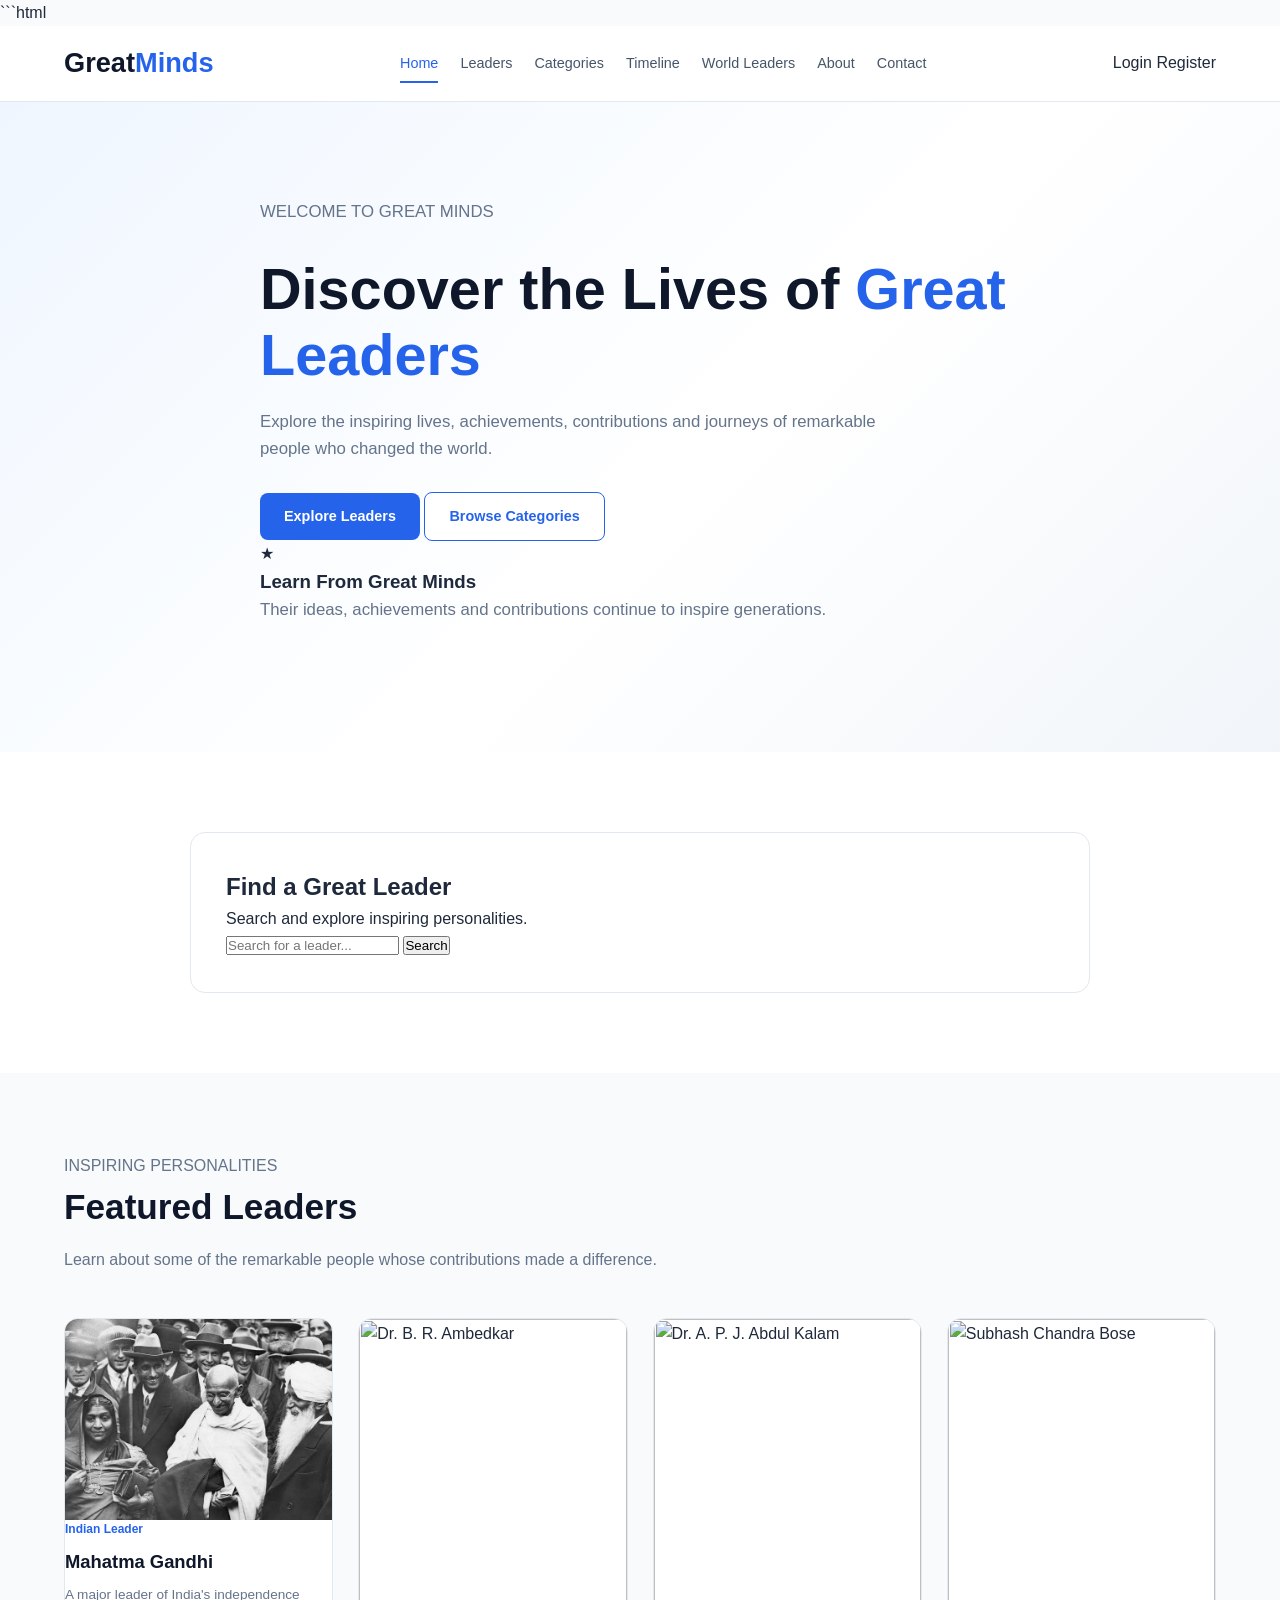
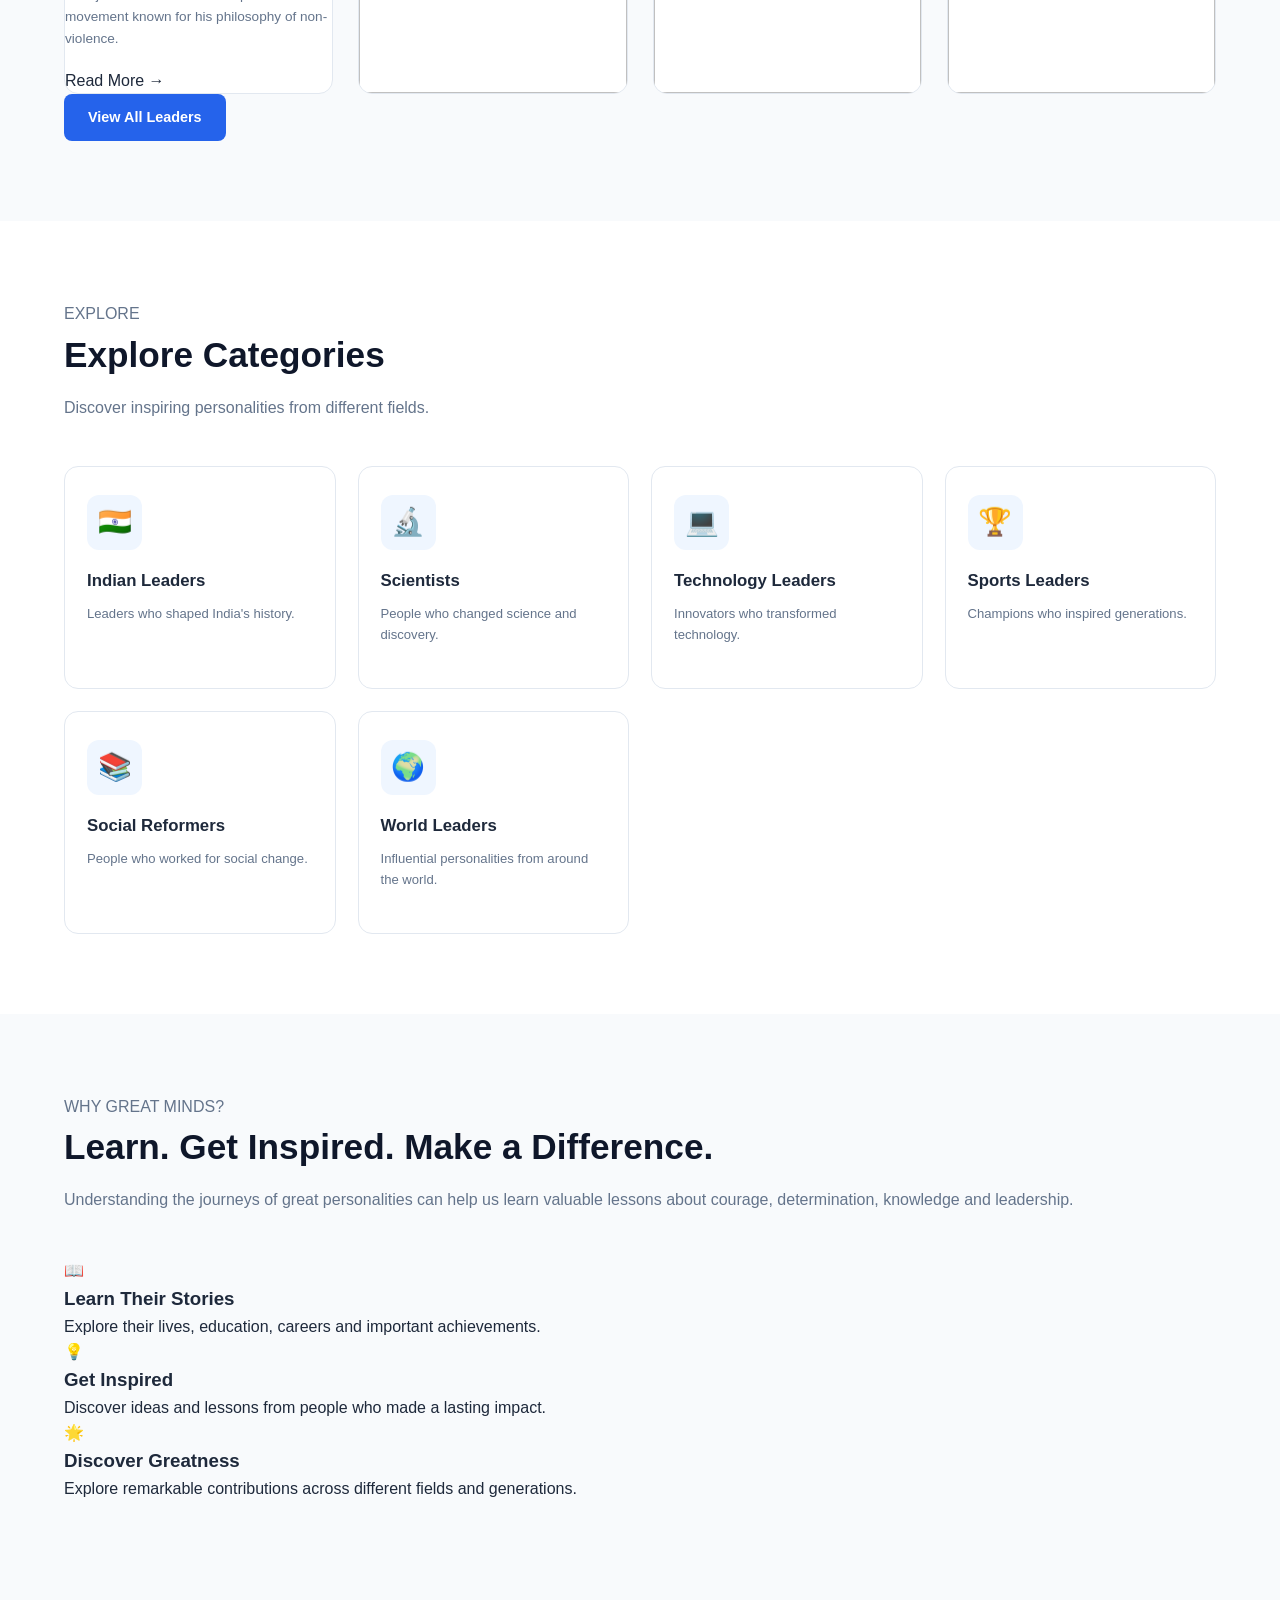
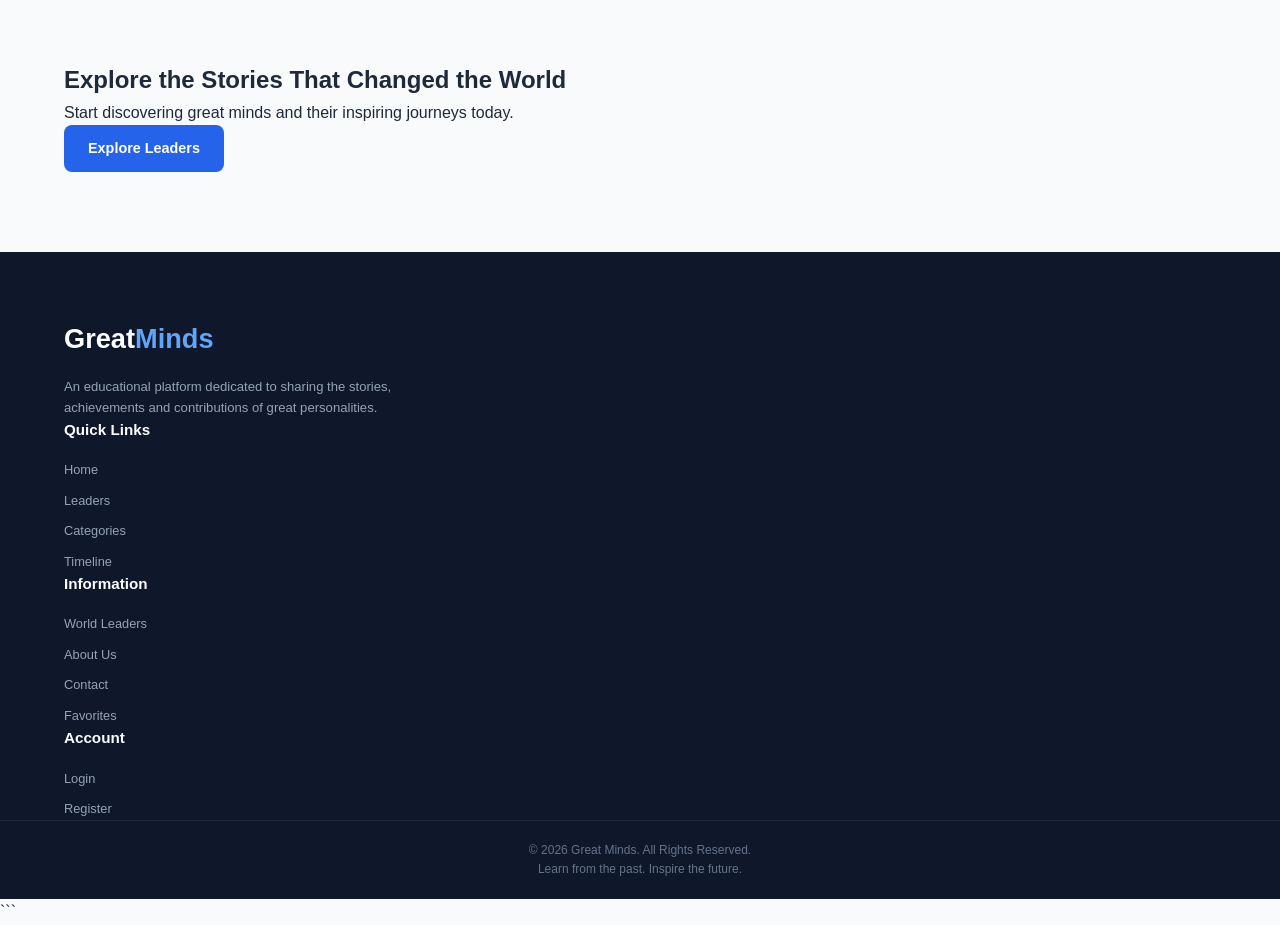
==== commit ec9c1efb: "Update index.html" ====
--- a/index.html
+++ b/index.html
@@ -183,7 +183,7 @@
 
                         <div class="leader-image">
                             <img
-                                src="images/gandhi.jpg"
+                                src="gandhi.jpg"
                                 alt="Mahatma Gandhi"
                             >
                         </div>
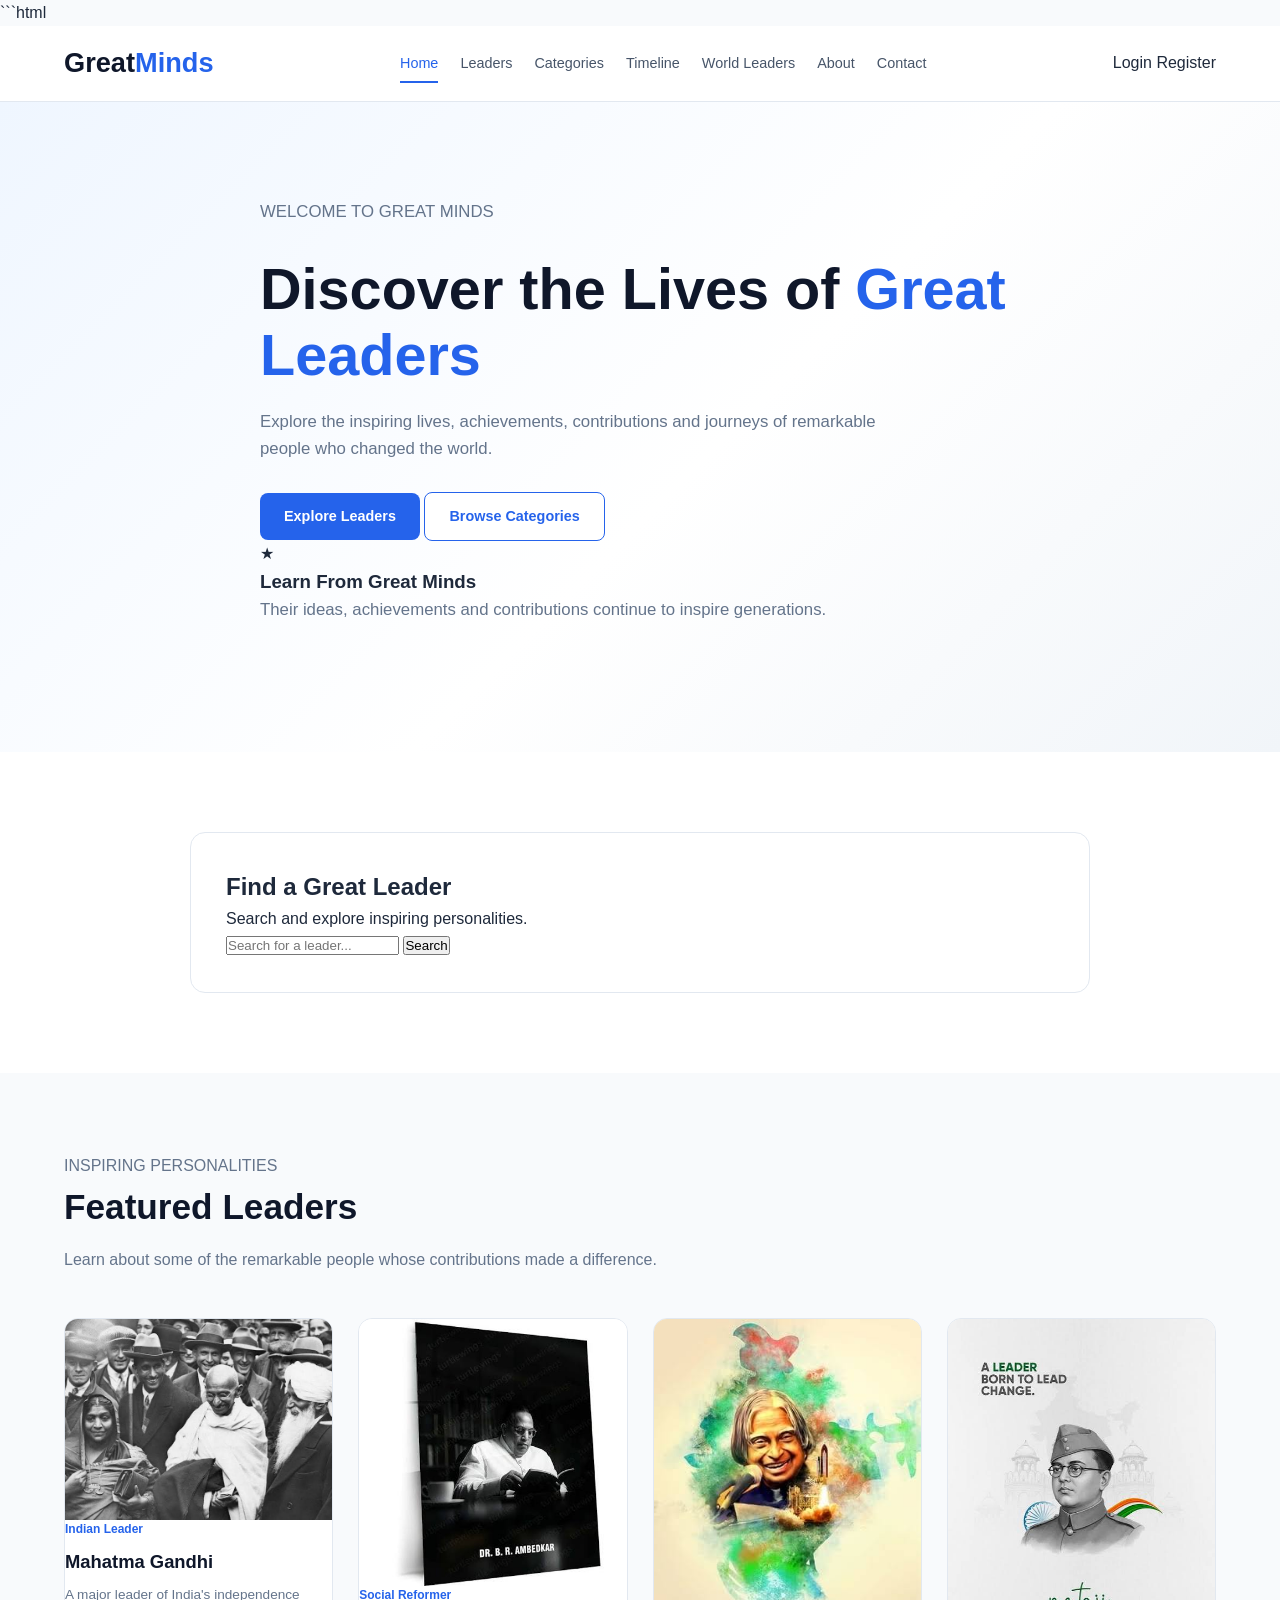
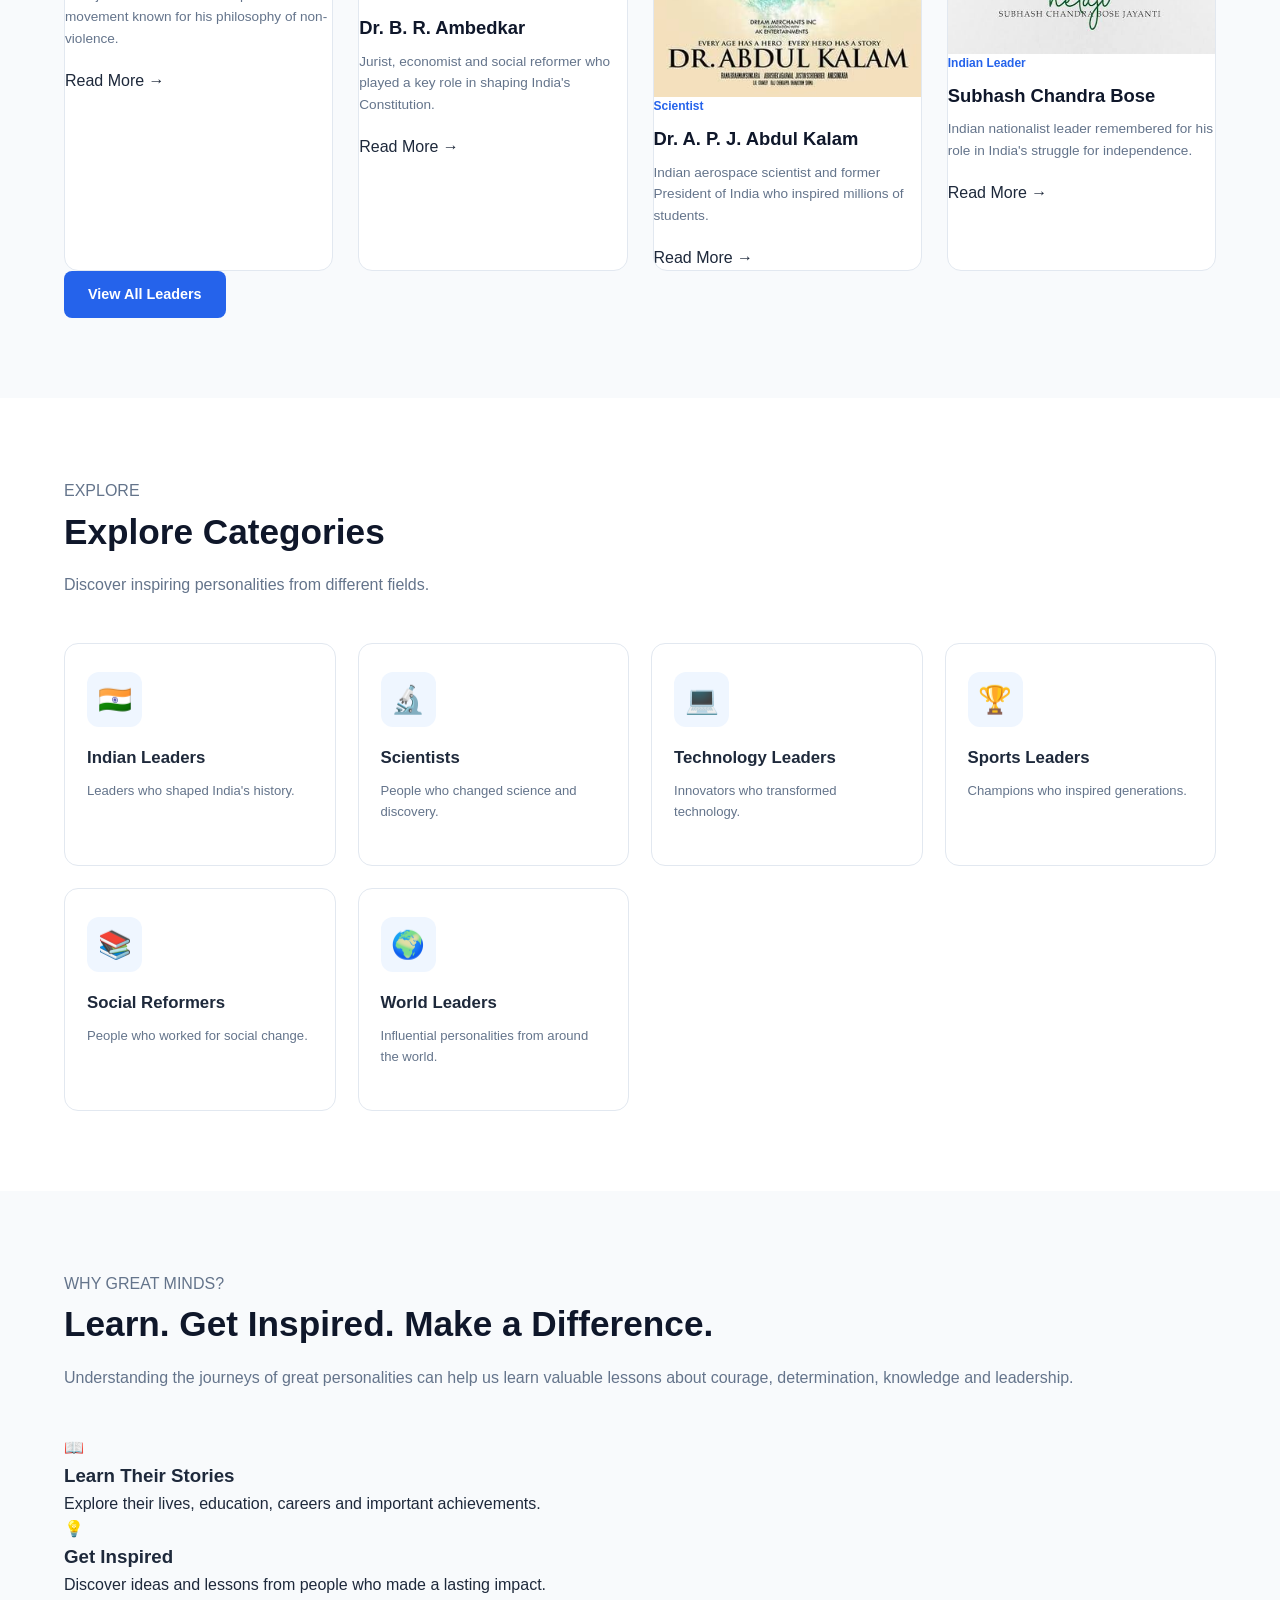
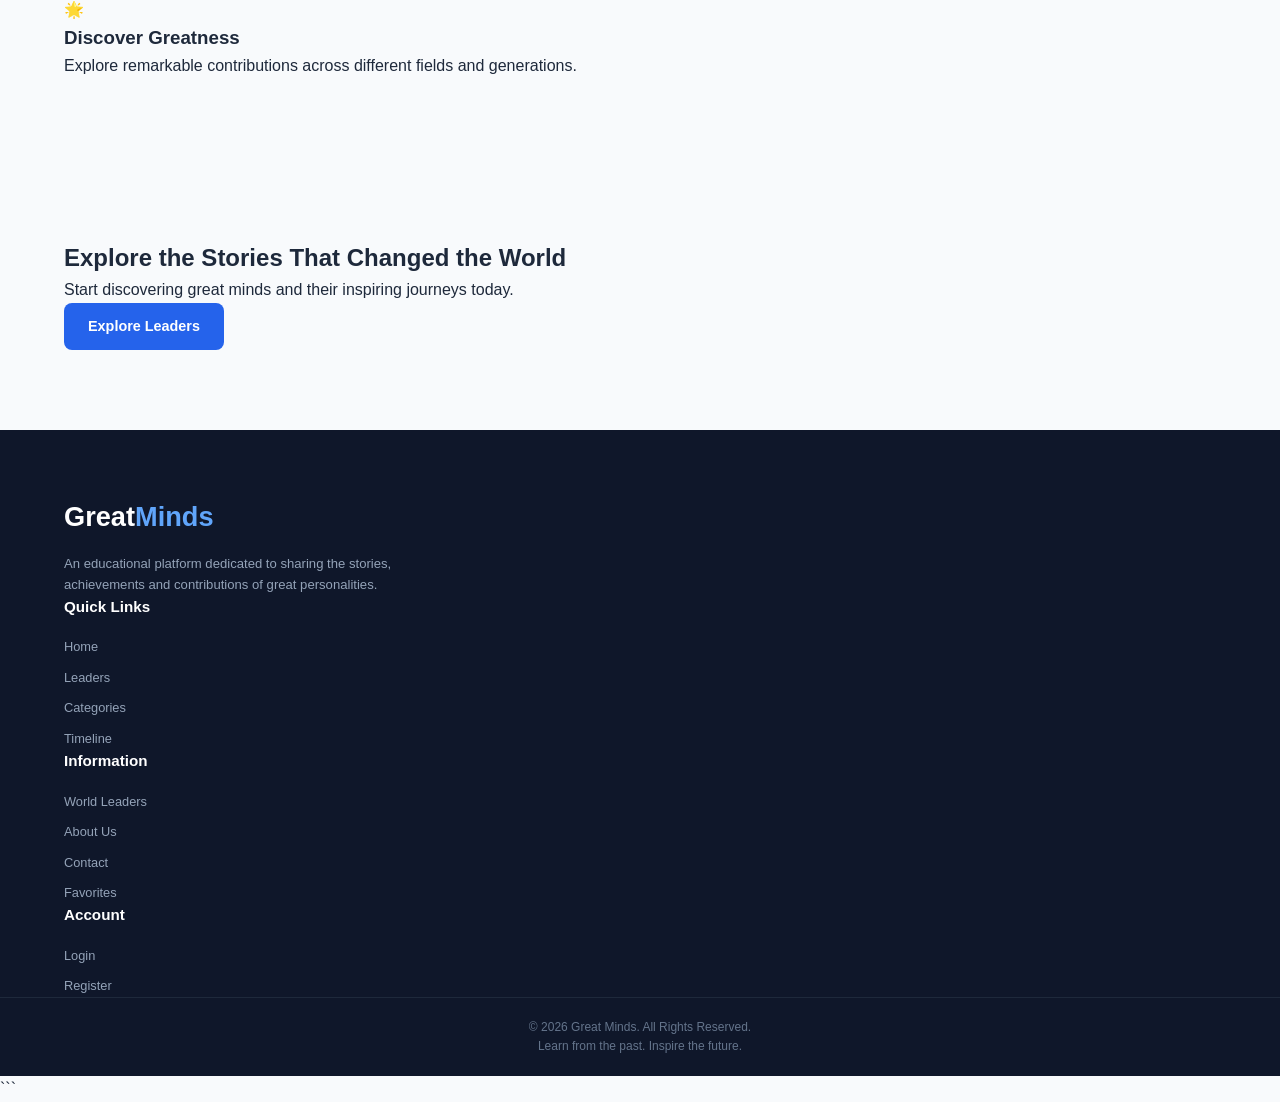
==== commit a8d4c765: "Update index.html" ====
--- a/index.html
+++ b/index.html
@@ -216,7 +216,7 @@
 
                         <div class="leader-image">
                             <img
-                                src="images/ambedkar.jpg"
+                                src="ambedkar.jpg"
                                 alt="Dr. B. R. Ambedkar"
                             >
                         </div>
@@ -249,7 +249,7 @@
 
                         <div class="leader-image">
                             <img
-                                src="images/apj-abdul-kalam.jpg"
+                                src="apj-abdul-kalam.jpg"
                                 alt="Dr. A. P. J. Abdul Kalam"
                             >
                         </div>
@@ -282,7 +282,7 @@
 
                         <div class="leader-image">
                             <img
-                                src="images/subhash-chandra-bose.jpg"
+                                src="subhash-chandra-bose.jpg"
                                 alt="Subhash Chandra Bose"
                             >
                         </div>
